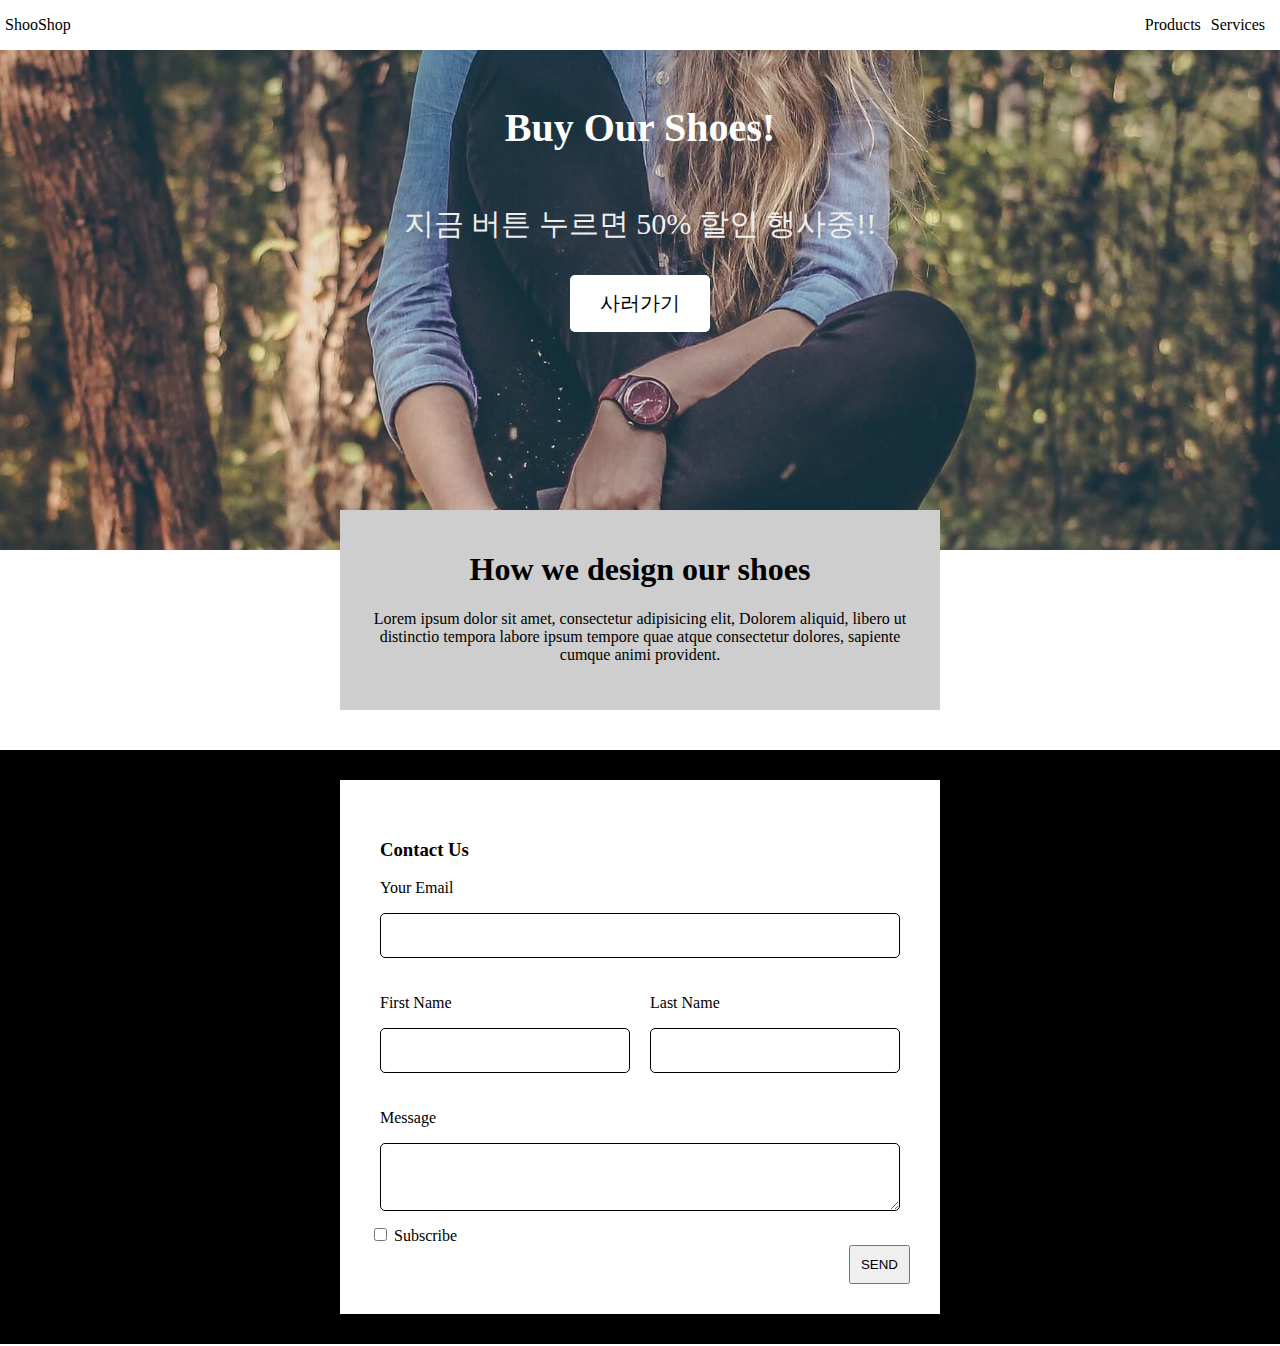
==== layout2.html @ 1c43d533 "중급모듈2" ====
<!DOCTYPE html>
<html>
<head>
    <meta charset="UTF-8">
    <title>Document</title>
    <link href="css/layout2.css" rel = "stylesheet">
</head>
<body>
    <nav class = "nav-container">
        <div class = "nav-item">ShooShop</div>
        <div style="flex-grow: 1;"></div>
        <div class = "nav-item">Products</div>
        <div class = "nav-item">Services</div>
    </nav>


    <div class = "main-background">
        <h4 class = "main-title">Buy Our Shoes!</h4>
        <p class = "main-content">지금 버튼 누르면 50% 할인 행사중!!</p>
        <button class = "main-button">사러가기</button>
    </div>
    <div class = "box-background">
        <h1>How we design our shoes</h1>
        <p>Lorem ipsum dolor sit amet, consectetur adipisicing elit, Dolorem aliquid, libero ut distinctio tempora labore ipsum tempore quae atque consectetur dolores, sapiente cumque animi provident.</p>
    </div>

    <div class = "form-background">
        <div class = "form-white">
            <form>
                <div class = "w-100">
                    <h3>Contact Us</h3>
                    <p>Your Email</p>
                    <input class = "form-input" type = "email">
                </div>
                <div class = "w-50">
                    <p>First Name</p>
                    <input class = "form-input" type = "text">
                </div>
                <div class = "w-50">
                    <p>Last Name</p>
                    <input class = "form-input" type = "text">
                </div>
                <div style = "clear: both"></div>
                <div class = "w-100">
                    <p>Message</p>
                    <textarea class = "form-input"></textarea>
                </div>
                <div>
                    <input id = "sub" type="checkbox">
                    <label for = "sub">Subscribe</label>
                    <button class = "yellow-button">SEND</button>
                </div>
            </form>
        </div>
    </div>
</body>
</html>
---- css/layout2.css ----
.main-background {
    width: 100%;
    height: 500px;
    background-image: url(../img/shoes.jpg);
    background-size: cover;
    background-repeat: no-repeat;
    background-position : center;
    background-attachment: fixed;
    padding: 1px;
    text-align: center;
    position: relative;
}

.main-title {
    color: white;
    font-size: 40px;
}

.main-content {
    color: #eee;
    font-size: 30px;
}

.main-button {
    font-size: 20px;
    padding: 15px;
    background-color: white;
    border: none;
    border-radius: 5px;
    position: absolute;
    left: 0;
    right: 0;
    margin: auto;
    width: 140px;
}

.box-background {
    background-color: rgb(206, 206, 206);
    width: 80%;
    max-width: 600px;
    height: 200px;
    margin : auto;
    position: relative;
    text-align: center;
    padding: 20px;
    top: -40px;
}

div,
input,
textarea {
    box-sizing: border-box;
}

@font-face {
    font-family: 'wow';
    src: url();
}

body {
    margin: 0px;
}

.nav-container {
    display: flex;
    height: 40px;
    align-items: center;
    padding: 5px;
}

.nav-item {
    margin-right: 10px;
}

.form-background {
    background-color: black;
    padding: 30px;
}

.form-white {
    background-color: white;
    padding: 30px;
    width: 80%;
    max-width: 600px;
    margin: auto;
}

.form-input {
    width: 100%;
    padding: 10px;
    font-size: 20px;
    border: 1px solid black;
    border-radius: 5px;
    box-sizing: border-box;
}

.w-50 {
    width: 50%;
    float: left;
    padding: 10px;
}

.w-100 {
    width: 100%;
    padding: 10px;
}

.yellow-button {
    padding: 10px;
    display: block;
    margin-left: auto;
}
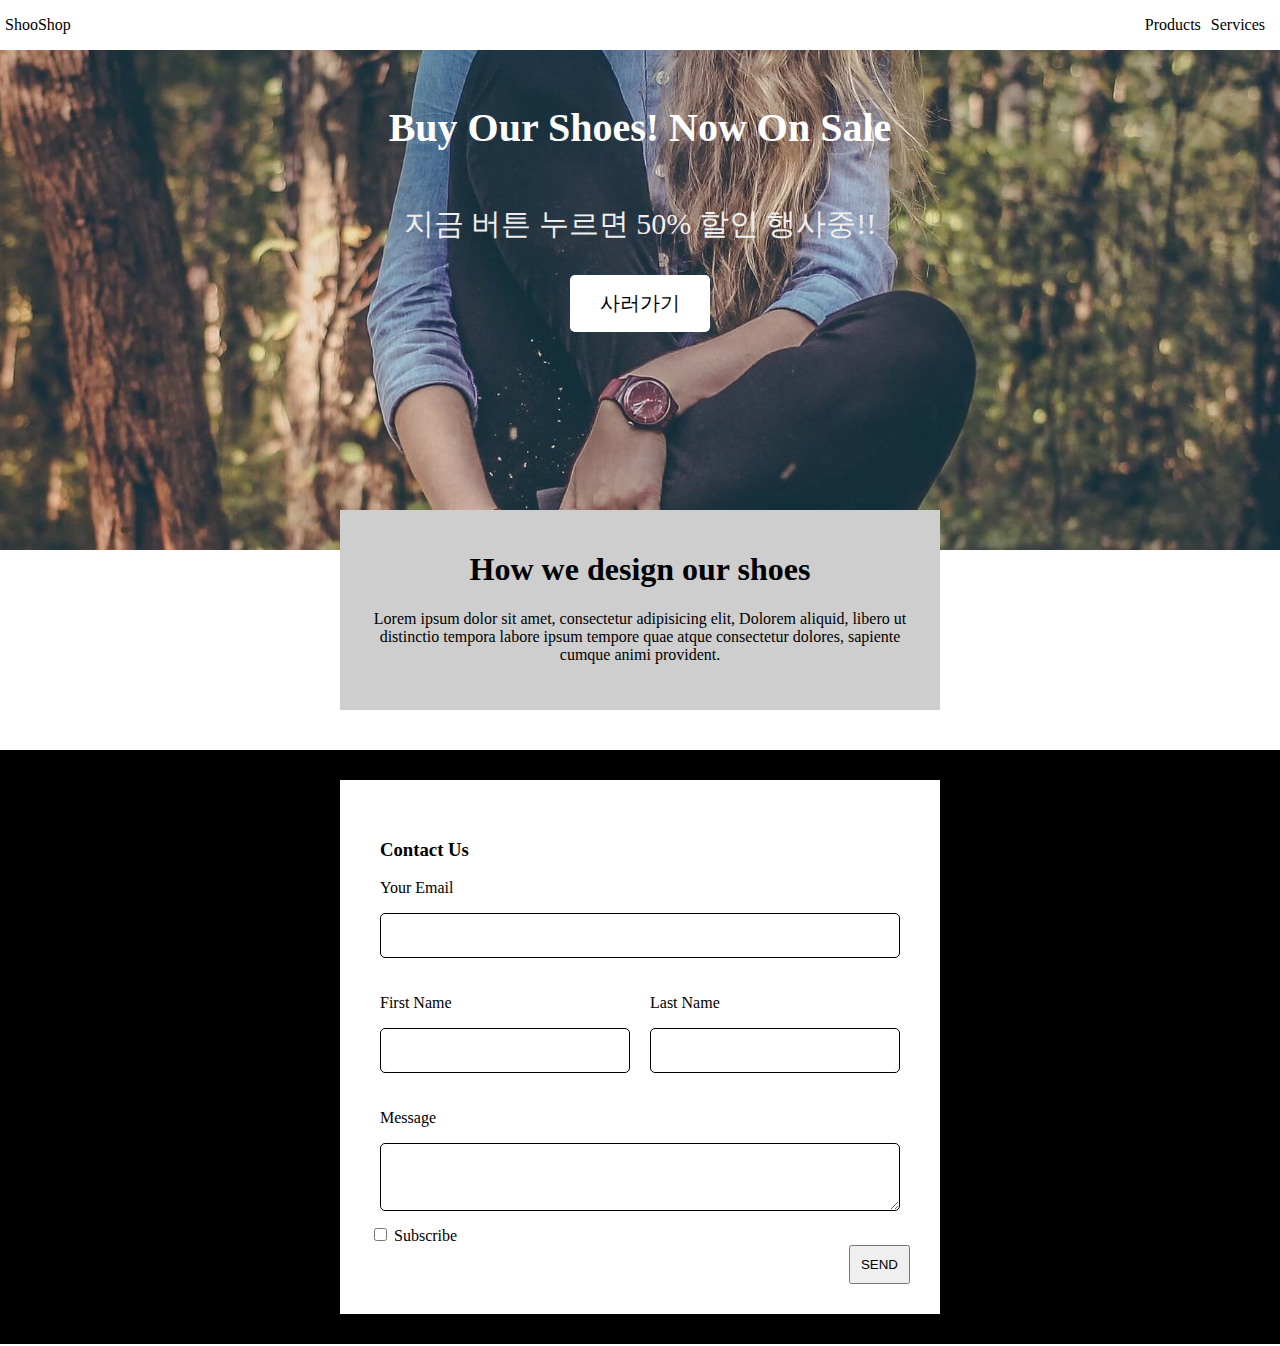
==== commit e7cae6bc: "반응형레이아웃" ====
--- a/layout2.html
+++ b/layout2.html
@@ -1,57 +1,63 @@
 <!DOCTYPE html>
 <html>
+
 <head>
     <meta charset="UTF-8">
     <title>Document</title>
-    <link href="css/layout2.css" rel = "stylesheet">
+    <link href="css/layout2.css" rel="stylesheet">
+    <meta name = "viewport" content = "width=device-width, initial-scale=1.0">
 </head>
+
 <body>
-    <nav class = "nav-container">
-        <div class = "nav-item">ShooShop</div>
+    <nav class="nav-container">
+        <div class="nav-item">ShooShop</div>
         <div style="flex-grow: 1;"></div>
-        <div class = "nav-item">Products</div>
-        <div class = "nav-item">Services</div>
+        <div class="nav-item">Products</div>
+        <div class="nav-item">Services</div>
     </nav>
 
-
-    <div class = "main-background">
-        <h4 class = "main-title">Buy Our Shoes!</h4>
-        <p class = "main-content">지금 버튼 누르면 50% 할인 행사중!!</p>
-        <button class = "main-button">사러가기</button>
+    <div class="main-background">
+        <h4 class="main-title">Buy Our Shoes! Now On Sale</h4>
+        <p class="main-content">지금 버튼 누르면 50% 할인 행사중!!</p>
+        <button class="main-button">사러가기</button>
     </div>
-    <div class = "box-background">
+    <div class="box-background">
         <h1>How we design our shoes</h1>
-        <p>Lorem ipsum dolor sit amet, consectetur adipisicing elit, Dolorem aliquid, libero ut distinctio tempora labore ipsum tempore quae atque consectetur dolores, sapiente cumque animi provident.</p>
+        <p>Lorem ipsum dolor sit amet, consectetur adipisicing elit, Dolorem aliquid, libero ut distinctio tempora
+            labore ipsum tempore quae atque consectetur dolores, sapiente cumque animi provident.</p>
     </div>
 
-    <div class = "form-background">
-        <div class = "form-white">
+    
+
+    <div class="form-background">
+        <div class="form-white">
             <form>
-                <div class = "w-100">
+                <div class="w-100">
                     <h3>Contact Us</h3>
                     <p>Your Email</p>
-                    <input class = "form-input" type = "email">
+                    <input class="form-input" type="email">
                 </div>
-                <div class = "w-50">
+                <div class="w-50">
                     <p>First Name</p>
-                    <input class = "form-input" type = "text">
+                    <input class="form-input" type="text">
                 </div>
-                <div class = "w-50">
+                <div class="w-50">
                     <p>Last Name</p>
-                    <input class = "form-input" type = "text">
+                    <input class="form-input" type="text">
                 </div>
-                <div style = "clear: both"></div>
-                <div class = "w-100">
+                <div style="clear: both"></div>
+                <div class="w-100">
                     <p>Message</p>
-                    <textarea class = "form-input"></textarea>
+                    <textarea class="form-input"></textarea>
                 </div>
                 <div>
-                    <input id = "sub" type="checkbox">
-                    <label for = "sub">Subscribe</label>
-                    <button class = "yellow-button">SEND</button>
+                    <input id="sub" type="checkbox">
+                    <label for="sub">Subscribe</label>
+                    <button class="yellow-button">SEND</button>
                 </div>
             </form>
         </div>
     </div>
 </body>
+
 </html>--- a/css/layout2.css
+++ b/css/layout2.css
@@ -4,7 +4,7 @@
     background-image: url(../img/shoes.jpg);
     background-size: cover;
     background-repeat: no-repeat;
-    background-position : center;
+    background-position: center;
     background-attachment: fixed;
     padding: 1px;
     text-align: center;
@@ -39,7 +39,7 @@
     width: 80%;
     max-width: 600px;
     height: 200px;
-    margin : auto;
+    margin: auto;
     position: relative;
     text-align: center;
     padding: 20px;
@@ -109,4 +109,13 @@
     padding: 10px;
     display: block;
     margin-left: auto;
+}
+
+@media screen and (max-width: 1200px) {
+    .main-title {
+        font-size : 30px
+    }
+    .nav-item {
+        font-size : 12px
+    }
 }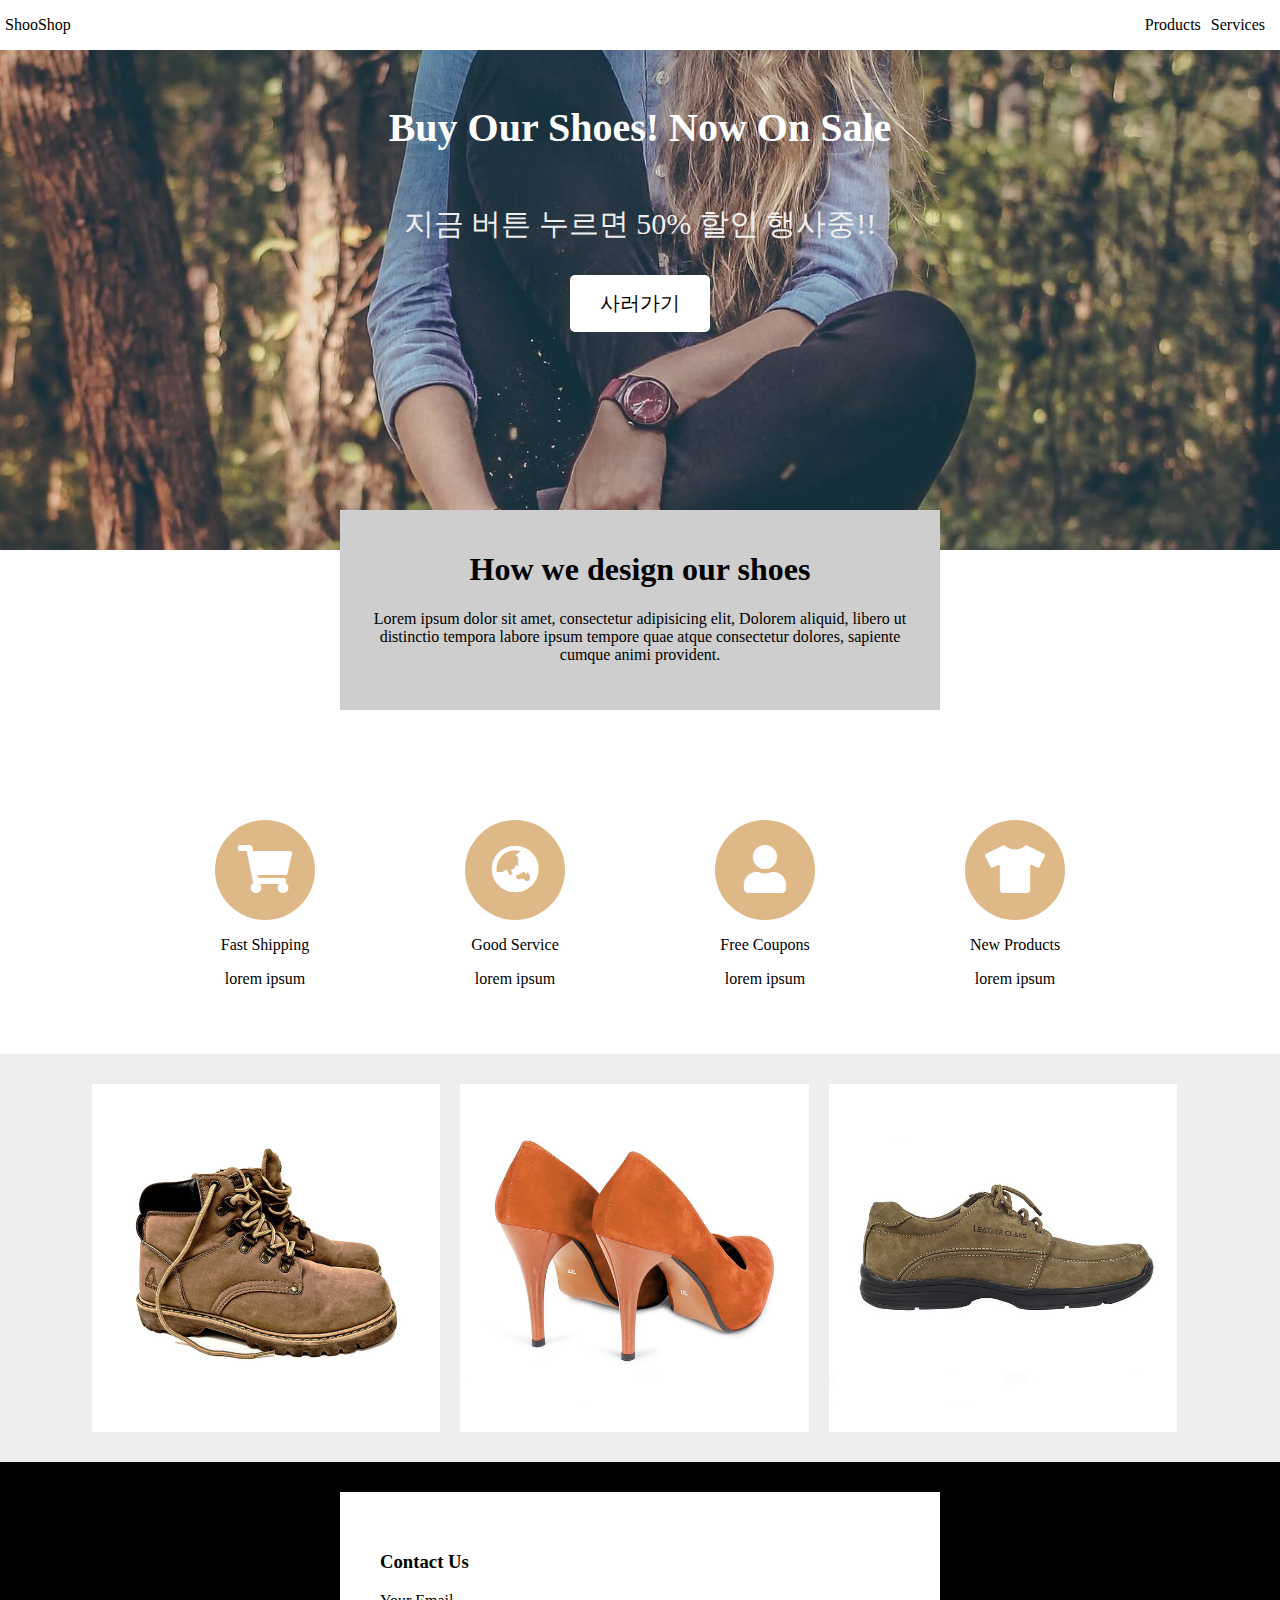
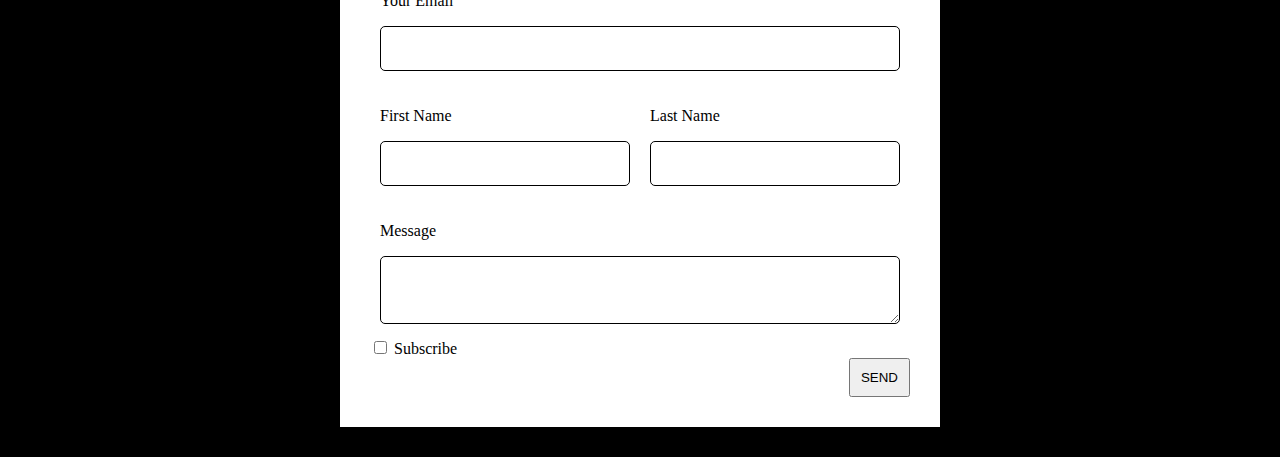
==== commit 6577fb1e: "애니메이션" ====
--- a/layout2.html
+++ b/layout2.html
@@ -5,7 +5,9 @@
     <meta charset="UTF-8">
     <title>Document</title>
     <link href="css/layout2.css" rel="stylesheet">
-    <meta name = "viewport" content = "width=device-width, initial-scale=1.0">
+    <link rel="stylesheet" href="fontawesome/css/all.min.css">
+    <meta name="viewport" content="width=device-width, initial-scale=1.0">
+
 </head>
 
 <body>
@@ -27,7 +29,49 @@
             labore ipsum tempore quae atque consectetur dolores, sapiente cumque animi provident.</p>
     </div>
 
-    
+    <div class="area">
+        <div class="div1">
+            <i class="fas fa-shopping-cart fa-3x"></i>
+            <p class="head">Fast Shipping</p>
+            <p class="content">lorem ipsum</p>
+        </div>
+        <div class="div2">
+            <i class="fas fa-globe-asia fa-3x"></i>
+            <p class="head">Good Service</p>
+            <p class="content">lorem ipsum</p>
+        </div>
+        <div class="div3">
+            <i class="fas fa-user fa-3x"></i>
+            <p class="head">Free Coupons</p>
+            <p class="content">lorem ipsum</p>
+        </div>
+        <div class="div4">
+            <i class="fas fa-tshirt fa-3x"></i>
+            <p class="head">New Products</p>
+            <p class="content">lorem ipsum</p>
+        </div>
+        <div style="clear: both;"></div>
+    </div>
+
+    <div class="shop-bg">
+        <div class="shop-container">
+            <div class="shop-item">
+                <div style="position: relative;">
+                    <div class = "overlay-wrap">
+                        <div class="overlay-black"><span style="color: white; margin : 20px;">$60</span></div>
+                    </div>
+                    <img src="img/product1-1.jpg">
+                </div>
+            </div>
+            <div class="shop-item">
+                <img src="img/product2.jpg">
+            </div>
+            <div class="shop-item">
+                <img src="img/product3.jpg">
+            </div>
+        </div>
+    </div>
+
 
     <div class="form-background">
         <div class="form-white">
@@ -58,6 +102,7 @@
             </form>
         </div>
     </div>
+
 </body>
 
 </html>--- a/css/layout2.css
+++ b/css/layout2.css
@@ -111,11 +111,89 @@
     margin-left: auto;
 }
 
+.area {
+    width: 80%;
+    max-width: 1000px;
+    margin: auto;
+    margin-top: 50px;
+    margin-bottom: 50px;
+}
+
+.div1,
+.div2,
+.div3,
+.div4 {
+    float: left;
+    width: 25%;
+    text-align: center;
+}
+
+.area i {
+    background-color: burlywood;
+    width: 100px;
+    height: 100px;
+    border-radius: 50px;
+    padding-top: 25px;
+    box-sizing: border-box;
+    color: white;
+    margin-top: 20px;
+}
+
+.shop-bg {
+    background-color: #eee;
+    padding: 20px;
+}
+
+.shop-container {
+    display: flex;
+    width: 90%;
+    margin: auto;
+}
+
+.shop-item {
+    width: 33%;
+    padding: 10px;
+}
+
+.shop-item img {
+    width: 100%;
+    display: block;
+}
+
+.overlay {
+    position: absolute;
+    width: 100%;
+    height: 100%;
+    background-color: rgba(0,0,0,0.5);
+    opacity: 1;
+    /* transition: all 1s; */
+}
+
+.overlay-wrap {
+    position: absolute;
+    width: 100%;
+    height: 100%;
+    overflow: hidden;
+}
+
+.overlay-black {
+    width: 100%;
+    height: 100%;
+    background-color: rgba(0,0,0,0.3);
+    margin-top: 100%;
+    transition: all 1s;
+}
+
+.overlay-wrap:hover .overlay-black{
+    margin-top: 50%;
+}
+
 @media screen and (max-width: 1200px) {
     .main-title {
-        font-size : 30px
+        font-size: 30px
     }
+
     .nav-item {
-        font-size : 12px
+        font-size: 12px
     }
 }--- a/fontawesome/css/all.min.css
+++ b/fontawesome/css/all.min.css
@@ -0,0 +1,5 @@
+/*!
+ * Font Awesome Free 5.15.4 by @fontawesome - https://fontawesome.com
+ * License - https://fontawesome.com/license/free (Icons: CC BY 4.0, Fonts: SIL OFL 1.1, Code: MIT License)
+ */
+.fa,.fab,.fad,.fal,.far,.fas{-moz-osx-font-smoothing:grayscale;-webkit-font-smoothing:antialiased;display:inline-block;font-style:normal;font-variant:normal;text-rendering:auto;line-height:1}.fa-lg{font-size:1.33333em;line-height:.75em;vertical-align:-.0667em}.fa-xs{font-size:.75em}.fa-sm{font-size:.875em}.fa-1x{font-size:1em}.fa-2x{font-size:2em}.fa-3x{font-size:3em}.fa-4x{font-size:4em}.fa-5x{font-size:5em}.fa-6x{font-size:6em}.fa-7x{font-size:7em}.fa-8x{font-size:8em}.fa-9x{font-size:9em}.fa-10x{font-size:10em}.fa-fw{text-align:center;width:1.25em}.fa-ul{list-style-type:none;margin-left:2.5em;padding-left:0}.fa-ul>li{position:relative}.fa-li{left:-2em;position:absolute;text-align:center;width:2em;line-height:inherit}.fa-border{border:.08em solid #eee;border-radius:.1em;padding:.2em .25em .15em}.fa-pull-left{float:left}.fa-pull-right{float:right}.fa.fa-pull-left,.fab.fa-pull-left,.fal.fa-pull-left,.far.fa-pull-left,.fas.fa-pull-left{margin-right:.3em}.fa.fa-pull-right,.fab.fa-pull-right,.fal.fa-pull-right,.far.fa-pull-right,.fas.fa-pull-right{margin-left:.3em}.fa-spin{-webkit-animation:fa-spin 2s linear infinite;animation:fa-spin 2s linear infinite}.fa-pulse{-webkit-animation:fa-spin 1s steps(8) infinite;animation:fa-spin 1s steps(8) infinite}@-webkit-keyframes fa-spin{0%{-webkit-transform:rotate(0deg);transform:rotate(0deg)}to{-webkit-transform:rotate(1turn);transform:rotate(1turn)}}@keyframes fa-spin{0%{-webkit-transform:rotate(0deg);transform:rotate(0deg)}to{-webkit-transform:rotate(1turn);transform:rotate(1turn)}}.fa-rotate-90{-ms-filter:"progid:DXImageTransform.Microsoft.BasicImage(rotation=1)";-webkit-transform:rotate(90deg);transform:rotate(90deg)}.fa-rotate-180{-ms-filter:"progid:DXImageTransform.Microsoft.BasicImage(rotation=2)";-webkit-transform:rotate(180deg);transform:rotate(180deg)}.fa-rotate-270{-ms-filter:"progid:DXImageTransform.Microsoft.BasicImage(rotation=3)";-webkit-transform:rotate(270deg);transform:rotate(270deg)}.fa-flip-horizontal{-ms-filter:"progid:DXImageTransform.Microsoft.BasicImage(rotation=0, mirror=1)";-webkit-transform:scaleX(-1);transform:scaleX(-1)}.fa-flip-vertical{-webkit-transform:scaleY(-1);transform:scaleY(-1)}.fa-flip-both,.fa-flip-horizontal.fa-flip-vertical,.fa-flip-vertical{-ms-filter:"progid:DXImageTransform.Microsoft.BasicImage(rotation=2, mirror=1)"}.fa-flip-both,.fa-flip-horizontal.fa-flip-vertical{-webkit-transform:scale(-1);transform:scale(-1)}:root .fa-flip-both,:root .fa-flip-horizontal,:root .fa-flip-vertical,:root .fa-rotate-90,:root .fa-rotate-180,:root .fa-rotate-270{-webkit-filter:none;filter:none}.fa-stack{display:inline-block;height:2em;line-height:2em;position:relative;vertical-align:middle;width:2.5em}.fa-stack-1x,.fa-stack-2x{left:0;position:absolute;text-align:center;width:100%}.fa-stack-1x{line-height:inherit}.fa-stack-2x{font-size:2em}.fa-inverse{color:#fff}.fa-500px:before{content:"\f26e"}.fa-accessible-icon:before{content:"\f368"}.fa-accusoft:before{content:"\f369"}.fa-acquisitions-incorporated:before{content:"\f6af"}.fa-ad:before{content:"\f641"}.fa-address-book:before{content:"\f2b9"}.fa-address-card:before{content:"\f2bb"}.fa-adjust:before{content:"\f042"}.fa-adn:before{content:"\f170"}.fa-adversal:before{content:"\f36a"}.fa-affiliatetheme:before{content:"\f36b"}.fa-air-freshener:before{content:"\f5d0"}.fa-airbnb:before{content:"\f834"}.fa-algolia:before{content:"\f36c"}.fa-align-center:before{content:"\f037"}.fa-align-justify:before{content:"\f039"}.fa-align-left:before{content:"\f036"}.fa-align-right:before{content:"\f038"}.fa-alipay:before{content:"\f642"}.fa-allergies:before{content:"\f461"}.fa-amazon:before{content:"\f270"}.fa-amazon-pay:before{content:"\f42c"}.fa-ambulance:before{content:"\f0f9"}.fa-american-sign-language-interpreting:before{content:"\f2a3"}.fa-amilia:before{content:"\f36d"}.fa-anchor:before{content:"\f13d"}.fa-android:before{content:"\f17b"}.fa-angellist:before{content:"\f209"}.fa-angle-double-down:before{content:"\f103"}.fa-angle-double-left:before{content:"\f100"}.fa-angle-double-right:before{content:"\f101"}.fa-angle-double-up:before{content:"\f102"}.fa-angle-down:before{content:"\f107"}.fa-angle-left:before{content:"\f104"}.fa-angle-right:before{content:"\f105"}.fa-angle-up:before{content:"\f106"}.fa-angry:before{content:"\f556"}.fa-angrycreative:before{content:"\f36e"}.fa-angular:before{content:"\f420"}.fa-ankh:before{content:"\f644"}.fa-app-store:before{content:"\f36f"}.fa-app-store-ios:before{content:"\f370"}.fa-apper:before{content:"\f371"}.fa-apple:before{content:"\f179"}.fa-apple-alt:before{content:"\f5d1"}.fa-apple-pay:before{content:"\f415"}.fa-archive:before{content:"\f187"}.fa-archway:before{content:"\f557"}.fa-arrow-alt-circle-down:before{content:"\f358"}.fa-arrow-alt-circle-left:before{content:"\f359"}.fa-arrow-alt-circle-right:before{content:"\f35a"}.fa-arrow-alt-circle-up:before{content:"\f35b"}.fa-arrow-circle-down:before{content:"\f0ab"}.fa-arrow-circle-left:before{content:"\f0a8"}.fa-arrow-circle-right:before{content:"\f0a9"}.fa-arrow-circle-up:before{content:"\f0aa"}.fa-arrow-down:before{content:"\f063"}.fa-arrow-left:before{content:"\f060"}.fa-arrow-right:before{content:"\f061"}.fa-arrow-up:before{content:"\f062"}.fa-arrows-alt:before{content:"\f0b2"}.fa-arrows-alt-h:before{content:"\f337"}.fa-arrows-alt-v:before{content:"\f338"}.fa-artstation:before{content:"\f77a"}.fa-assistive-listening-systems:before{content:"\f2a2"}.fa-asterisk:before{content:"\f069"}.fa-asymmetrik:before{content:"\f372"}.fa-at:before{content:"\f1fa"}.fa-atlas:before{content:"\f558"}.fa-atlassian:before{content:"\f77b"}.fa-atom:before{content:"\f5d2"}.fa-audible:before{content:"\f373"}.fa-audio-description:before{content:"\f29e"}.fa-autoprefixer:before{content:"\f41c"}.fa-avianex:before{content:"\f374"}.fa-aviato:before{content:"\f421"}.fa-award:before{content:"\f559"}.fa-aws:before{content:"\f375"}.fa-baby:before{content:"\f77c"}.fa-baby-carriage:before{content:"\f77d"}.fa-backspace:before{content:"\f55a"}.fa-backward:before{content:"\f04a"}.fa-bacon:before{content:"\f7e5"}.fa-bacteria:before{content:"\e059"}.fa-bacterium:before{content:"\e05a"}.fa-bahai:before{content:"\f666"}.fa-balance-scale:before{content:"\f24e"}.fa-balance-scale-left:before{content:"\f515"}.fa-balance-scale-right:before{content:"\f516"}.fa-ban:before{content:"\f05e"}.fa-band-aid:before{content:"\f462"}.fa-bandcamp:before{content:"\f2d5"}.fa-barcode:before{content:"\f02a"}.fa-bars:before{content:"\f0c9"}.fa-baseball-ball:before{content:"\f433"}.fa-basketball-ball:before{content:"\f434"}.fa-bath:before{content:"\f2cd"}.fa-battery-empty:before{content:"\f244"}.fa-battery-full:before{content:"\f240"}.fa-battery-half:before{content:"\f242"}.fa-battery-quarter:before{content:"\f243"}.fa-battery-three-quarters:before{content:"\f241"}.fa-battle-net:before{content:"\f835"}.fa-bed:before{content:"\f236"}.fa-beer:before{content:"\f0fc"}.fa-behance:before{content:"\f1b4"}.fa-behance-square:before{content:"\f1b5"}.fa-bell:before{content:"\f0f3"}.fa-bell-slash:before{content:"\f1f6"}.fa-bezier-curve:before{content:"\f55b"}.fa-bible:before{content:"\f647"}.fa-bicycle:before{content:"\f206"}.fa-biking:before{content:"\f84a"}.fa-bimobject:before{content:"\f378"}.fa-binoculars:before{content:"\f1e5"}.fa-biohazard:before{content:"\f780"}.fa-birthday-cake:before{content:"\f1fd"}.fa-bitbucket:before{content:"\f171"}.fa-bitcoin:before{content:"\f379"}.fa-bity:before{content:"\f37a"}.fa-black-tie:before{content:"\f27e"}.fa-blackberry:before{content:"\f37b"}.fa-blender:before{content:"\f517"}.fa-blender-phone:before{content:"\f6b6"}.fa-blind:before{content:"\f29d"}.fa-blog:before{content:"\f781"}.fa-blogger:before{content:"\f37c"}.fa-blogger-b:before{content:"\f37d"}.fa-bluetooth:before{content:"\f293"}.fa-bluetooth-b:before{content:"\f294"}.fa-bold:before{content:"\f032"}.fa-bolt:before{content:"\f0e7"}.fa-bomb:before{content:"\f1e2"}.fa-bone:before{content:"\f5d7"}.fa-bong:before{content:"\f55c"}.fa-book:before{content:"\f02d"}.fa-book-dead:before{content:"\f6b7"}.fa-book-medical:before{content:"\f7e6"}.fa-book-open:before{content:"\f518"}.fa-book-reader:before{content:"\f5da"}.fa-bookmark:before{content:"\f02e"}.fa-bootstrap:before{content:"\f836"}.fa-border-all:before{content:"\f84c"}.fa-border-none:before{content:"\f850"}.fa-border-style:before{content:"\f853"}.fa-bowling-ball:before{content:"\f436"}.fa-box:before{content:"\f466"}.fa-box-open:before{content:"\f49e"}.fa-box-tissue:before{content:"\e05b"}.fa-boxes:before{content:"\f468"}.fa-braille:before{content:"\f2a1"}.fa-brain:before{content:"\f5dc"}.fa-bread-slice:before{content:"\f7ec"}.fa-briefcase:before{content:"\f0b1"}.fa-briefcase-medical:before{content:"\f469"}.fa-broadcast-tower:before{content:"\f519"}.fa-broom:before{content:"\f51a"}.fa-brush:before{content:"\f55d"}.fa-btc:before{content:"\f15a"}.fa-buffer:before{content:"\f837"}.fa-bug:before{content:"\f188"}.fa-building:before{content:"\f1ad"}.fa-bullhorn:before{content:"\f0a1"}.fa-bullseye:before{content:"\f140"}.fa-burn:before{content:"\f46a"}.fa-buromobelexperte:before{content:"\f37f"}.fa-bus:before{content:"\f207"}.fa-bus-alt:before{content:"\f55e"}.fa-business-time:before{content:"\f64a"}.fa-buy-n-large:before{content:"\f8a6"}.fa-buysellads:before{content:"\f20d"}.fa-calculator:before{content:"\f1ec"}.fa-calendar:before{content:"\f133"}.fa-calendar-alt:before{content:"\f073"}.fa-calendar-check:before{content:"\f274"}.fa-calendar-day:before{content:"\f783"}.fa-calendar-minus:before{content:"\f272"}.fa-calendar-plus:before{content:"\f271"}.fa-calendar-times:before{content:"\f273"}.fa-calendar-week:before{content:"\f784"}.fa-camera:before{content:"\f030"}.fa-camera-retro:before{content:"\f083"}.fa-campground:before{content:"\f6bb"}.fa-canadian-maple-leaf:before{content:"\f785"}.fa-candy-cane:before{content:"\f786"}.fa-cannabis:before{content:"\f55f"}.fa-capsules:before{content:"\f46b"}.fa-car:before{content:"\f1b9"}.fa-car-alt:before{content:"\f5de"}.fa-car-battery:before{content:"\f5df"}.fa-car-crash:before{content:"\f5e1"}.fa-car-side:before{content:"\f5e4"}.fa-caravan:before{content:"\f8ff"}.fa-caret-down:before{content:"\f0d7"}.fa-caret-left:before{content:"\f0d9"}.fa-caret-right:before{content:"\f0da"}.fa-caret-square-down:before{content:"\f150"}.fa-caret-square-left:before{content:"\f191"}.fa-caret-square-right:before{content:"\f152"}.fa-caret-square-up:before{content:"\f151"}.fa-caret-up:before{content:"\f0d8"}.fa-carrot:before{content:"\f787"}.fa-cart-arrow-down:before{content:"\f218"}.fa-cart-plus:before{content:"\f217"}.fa-cash-register:before{content:"\f788"}.fa-cat:before{content:"\f6be"}.fa-cc-amazon-pay:before{content:"\f42d"}.fa-cc-amex:before{content:"\f1f3"}.fa-cc-apple-pay:before{content:"\f416"}.fa-cc-diners-club:before{content:"\f24c"}.fa-cc-discover:before{content:"\f1f2"}.fa-cc-jcb:before{content:"\f24b"}.fa-cc-mastercard:before{content:"\f1f1"}.fa-cc-paypal:before{content:"\f1f4"}.fa-cc-stripe:before{content:"\f1f5"}.fa-cc-visa:before{content:"\f1f0"}.fa-centercode:before{content:"\f380"}.fa-centos:before{content:"\f789"}.fa-certificate:before{content:"\f0a3"}.fa-chair:before{content:"\f6c0"}.fa-chalkboard:before{content:"\f51b"}.fa-chalkboard-teacher:before{content:"\f51c"}.fa-charging-station:before{content:"\f5e7"}.fa-chart-area:before{content:"\f1fe"}.fa-chart-bar:before{content:"\f080"}.fa-chart-line:before{content:"\f201"}.fa-chart-pie:before{content:"\f200"}.fa-check:before{content:"\f00c"}.fa-check-circle:before{content:"\f058"}.fa-check-double:before{content:"\f560"}.fa-check-square:before{content:"\f14a"}.fa-cheese:before{content:"\f7ef"}.fa-chess:before{content:"\f439"}.fa-chess-bishop:before{content:"\f43a"}.fa-chess-board:before{content:"\f43c"}.fa-chess-king:before{content:"\f43f"}.fa-chess-knight:before{content:"\f441"}.fa-chess-pawn:before{content:"\f443"}.fa-chess-queen:before{content:"\f445"}.fa-chess-rook:before{content:"\f447"}.fa-chevron-circle-down:before{content:"\f13a"}.fa-chevron-circle-left:before{content:"\f137"}.fa-chevron-circle-right:before{content:"\f138"}.fa-chevron-circle-up:before{content:"\f139"}.fa-chevron-down:before{content:"\f078"}.fa-chevron-left:before{content:"\f053"}.fa-chevron-right:before{content:"\f054"}.fa-chevron-up:before{content:"\f077"}.fa-child:before{content:"\f1ae"}.fa-chrome:before{content:"\f268"}.fa-chromecast:before{content:"\f838"}.fa-church:before{content:"\f51d"}.fa-circle:before{content:"\f111"}.fa-circle-notch:before{content:"\f1ce"}.fa-city:before{content:"\f64f"}.fa-clinic-medical:before{content:"\f7f2"}.fa-clipboard:before{content:"\f328"}.fa-clipboard-check:before{content:"\f46c"}.fa-clipboard-list:before{content:"\f46d"}.fa-clock:before{content:"\f017"}.fa-clone:before{content:"\f24d"}.fa-closed-captioning:before{content:"\f20a"}.fa-cloud:before{content:"\f0c2"}.fa-cloud-download-alt:before{content:"\f381"}.fa-cloud-meatball:before{content:"\f73b"}.fa-cloud-moon:before{content:"\f6c3"}.fa-cloud-moon-rain:before{content:"\f73c"}.fa-cloud-rain:before{content:"\f73d"}.fa-cloud-showers-heavy:before{content:"\f740"}.fa-cloud-sun:before{content:"\f6c4"}.fa-cloud-sun-rain:before{content:"\f743"}.fa-cloud-upload-alt:before{content:"\f382"}.fa-cloudflare:before{content:"\e07d"}.fa-cloudscale:before{content:"\f383"}.fa-cloudsmith:before{content:"\f384"}.fa-cloudversify:before{content:"\f385"}.fa-cocktail:before{content:"\f561"}.fa-code:before{content:"\f121"}.fa-code-branch:before{content:"\f126"}.fa-codepen:before{content:"\f1cb"}.fa-codiepie:before{content:"\f284"}.fa-coffee:before{content:"\f0f4"}.fa-cog:before{content:"\f013"}.fa-cogs:before{content:"\f085"}.fa-coins:before{content:"\f51e"}.fa-columns:before{content:"\f0db"}.fa-comment:before{content:"\f075"}.fa-comment-alt:before{content:"\f27a"}.fa-comment-dollar:before{content:"\f651"}.fa-comment-dots:before{content:"\f4ad"}.fa-comment-medical:before{content:"\f7f5"}.fa-comment-slash:before{content:"\f4b3"}.fa-comments:before{content:"\f086"}.fa-comments-dollar:before{content:"\f653"}.fa-compact-disc:before{content:"\f51f"}.fa-compass:before{content:"\f14e"}.fa-compress:before{content:"\f066"}.fa-compress-alt:before{content:"\f422"}.fa-compress-arrows-alt:before{content:"\f78c"}.fa-concierge-bell:before{content:"\f562"}.fa-confluence:before{content:"\f78d"}.fa-connectdevelop:before{content:"\f20e"}.fa-contao:before{content:"\f26d"}.fa-cookie:before{content:"\f563"}.fa-cookie-bite:before{content:"\f564"}.fa-copy:before{content:"\f0c5"}.fa-copyright:before{content:"\f1f9"}.fa-cotton-bureau:before{content:"\f89e"}.fa-couch:before{content:"\f4b8"}.fa-cpanel:before{content:"\f388"}.fa-creative-commons:before{content:"\f25e"}.fa-creative-commons-by:before{content:"\f4e7"}.fa-creative-commons-nc:before{content:"\f4e8"}.fa-creative-commons-nc-eu:before{content:"\f4e9"}.fa-creative-commons-nc-jp:before{content:"\f4ea"}.fa-creative-commons-nd:before{content:"\f4eb"}.fa-creative-commons-pd:before{content:"\f4ec"}.fa-creative-commons-pd-alt:before{content:"\f4ed"}.fa-creative-commons-remix:before{content:"\f4ee"}.fa-creative-commons-sa:before{content:"\f4ef"}.fa-creative-commons-sampling:before{content:"\f4f0"}.fa-creative-commons-sampling-plus:before{content:"\f4f1"}.fa-creative-commons-share:before{content:"\f4f2"}.fa-creative-commons-zero:before{content:"\f4f3"}.fa-credit-card:before{content:"\f09d"}.fa-critical-role:before{content:"\f6c9"}.fa-crop:before{content:"\f125"}.fa-crop-alt:before{content:"\f565"}.fa-cross:before{content:"\f654"}.fa-crosshairs:before{content:"\f05b"}.fa-crow:before{content:"\f520"}.fa-crown:before{content:"\f521"}.fa-crutch:before{content:"\f7f7"}.fa-css3:before{content:"\f13c"}.fa-css3-alt:before{content:"\f38b"}.fa-cube:before{content:"\f1b2"}.fa-cubes:before{content:"\f1b3"}.fa-cut:before{content:"\f0c4"}.fa-cuttlefish:before{content:"\f38c"}.fa-d-and-d:before{content:"\f38d"}.fa-d-and-d-beyond:before{content:"\f6ca"}.fa-dailymotion:before{content:"\e052"}.fa-dashcube:before{content:"\f210"}.fa-database:before{content:"\f1c0"}.fa-deaf:before{content:"\f2a4"}.fa-deezer:before{content:"\e077"}.fa-delicious:before{content:"\f1a5"}.fa-democrat:before{content:"\f747"}.fa-deploydog:before{content:"\f38e"}.fa-deskpro:before{content:"\f38f"}.fa-desktop:before{content:"\f108"}.fa-dev:before{content:"\f6cc"}.fa-deviantart:before{content:"\f1bd"}.fa-dharmachakra:before{content:"\f655"}.fa-dhl:before{content:"\f790"}.fa-diagnoses:before{content:"\f470"}.fa-diaspora:before{content:"\f791"}.fa-dice:before{content:"\f522"}.fa-dice-d20:before{content:"\f6cf"}.fa-dice-d6:before{content:"\f6d1"}.fa-dice-five:before{content:"\f523"}.fa-dice-four:before{content:"\f524"}.fa-dice-one:before{content:"\f525"}.fa-dice-six:before{content:"\f526"}.fa-dice-three:before{content:"\f527"}.fa-dice-two:before{content:"\f528"}.fa-digg:before{content:"\f1a6"}.fa-digital-ocean:before{content:"\f391"}.fa-digital-tachograph:before{content:"\f566"}.fa-directions:before{content:"\f5eb"}.fa-discord:before{content:"\f392"}.fa-discourse:before{content:"\f393"}.fa-disease:before{content:"\f7fa"}.fa-divide:before{content:"\f529"}.fa-dizzy:before{content:"\f567"}.fa-dna:before{content:"\f471"}.fa-dochub:before{content:"\f394"}.fa-docker:before{content:"\f395"}.fa-dog:before{content:"\f6d3"}.fa-dollar-sign:before{content:"\f155"}.fa-dolly:before{content:"\f472"}.fa-dolly-flatbed:before{content:"\f474"}.fa-donate:before{content:"\f4b9"}.fa-door-closed:before{content:"\f52a"}.fa-door-open:before{content:"\f52b"}.fa-dot-circle:before{content:"\f192"}.fa-dove:before{content:"\f4ba"}.fa-download:before{content:"\f019"}.fa-draft2digital:before{content:"\f396"}.fa-drafting-compass:before{content:"\f568"}.fa-dragon:before{content:"\f6d5"}.fa-draw-polygon:before{content:"\f5ee"}.fa-dribbble:before{content:"\f17d"}.fa-dribbble-square:before{content:"\f397"}.fa-dropbox:before{content:"\f16b"}.fa-drum:before{content:"\f569"}.fa-drum-steelpan:before{content:"\f56a"}.fa-drumstick-bite:before{content:"\f6d7"}.fa-drupal:before{content:"\f1a9"}.fa-dumbbell:before{content:"\f44b"}.fa-dumpster:before{content:"\f793"}.fa-dumpster-fire:before{content:"\f794"}.fa-dungeon:before{content:"\f6d9"}.fa-dyalog:before{content:"\f399"}.fa-earlybirds:before{content:"\f39a"}.fa-ebay:before{content:"\f4f4"}.fa-edge:before{content:"\f282"}.fa-edge-legacy:before{content:"\e078"}.fa-edit:before{content:"\f044"}.fa-egg:before{content:"\f7fb"}.fa-eject:before{content:"\f052"}.fa-elementor:before{content:"\f430"}.fa-ellipsis-h:before{content:"\f141"}.fa-ellipsis-v:before{content:"\f142"}.fa-ello:before{content:"\f5f1"}.fa-ember:before{content:"\f423"}.fa-empire:before{content:"\f1d1"}.fa-envelope:before{content:"\f0e0"}.fa-envelope-open:before{content:"\f2b6"}.fa-envelope-open-text:before{content:"\f658"}.fa-envelope-square:before{content:"\f199"}.fa-envira:before{content:"\f299"}.fa-equals:before{content:"\f52c"}.fa-eraser:before{content:"\f12d"}.fa-erlang:before{content:"\f39d"}.fa-ethereum:before{content:"\f42e"}.fa-ethernet:before{content:"\f796"}.fa-etsy:before{content:"\f2d7"}.fa-euro-sign:before{content:"\f153"}.fa-evernote:before{content:"\f839"}.fa-exchange-alt:before{content:"\f362"}.fa-exclamation:before{content:"\f12a"}.fa-exclamation-circle:before{content:"\f06a"}.fa-exclamation-triangle:before{content:"\f071"}.fa-expand:before{content:"\f065"}.fa-expand-alt:before{content:"\f424"}.fa-expand-arrows-alt:before{content:"\f31e"}.fa-expeditedssl:before{content:"\f23e"}.fa-external-link-alt:before{content:"\f35d"}.fa-external-link-square-alt:before{content:"\f360"}.fa-eye:before{content:"\f06e"}.fa-eye-dropper:before{content:"\f1fb"}.fa-eye-slash:before{content:"\f070"}.fa-facebook:before{content:"\f09a"}.fa-facebook-f:before{content:"\f39e"}.fa-facebook-messenger:before{content:"\f39f"}.fa-facebook-square:before{content:"\f082"}.fa-fan:before{content:"\f863"}.fa-fantasy-flight-games:before{content:"\f6dc"}.fa-fast-backward:before{content:"\f049"}.fa-fast-forward:before{content:"\f050"}.fa-faucet:before{content:"\e005"}.fa-fax:before{content:"\f1ac"}.fa-feather:before{content:"\f52d"}.fa-feather-alt:before{content:"\f56b"}.fa-fedex:before{content:"\f797"}.fa-fedora:before{content:"\f798"}.fa-female:before{content:"\f182"}.fa-fighter-jet:before{content:"\f0fb"}.fa-figma:before{content:"\f799"}.fa-file:before{content:"\f15b"}.fa-file-alt:before{content:"\f15c"}.fa-file-archive:before{content:"\f1c6"}.fa-file-audio:before{content:"\f1c7"}.fa-file-code:before{content:"\f1c9"}.fa-file-contract:before{content:"\f56c"}.fa-file-csv:before{content:"\f6dd"}.fa-file-download:before{content:"\f56d"}.fa-file-excel:before{content:"\f1c3"}.fa-file-export:before{content:"\f56e"}.fa-file-image:before{content:"\f1c5"}.fa-file-import:before{content:"\f56f"}.fa-file-invoice:before{content:"\f570"}.fa-file-invoice-dollar:before{content:"\f571"}.fa-file-medical:before{content:"\f477"}.fa-file-medical-alt:before{content:"\f478"}.fa-file-pdf:before{content:"\f1c1"}.fa-file-powerpoint:before{content:"\f1c4"}.fa-file-prescription:before{content:"\f572"}.fa-file-signature:before{content:"\f573"}.fa-file-upload:before{content:"\f574"}.fa-file-video:before{content:"\f1c8"}.fa-file-word:before{content:"\f1c2"}.fa-fill:before{content:"\f575"}.fa-fill-drip:before{content:"\f576"}.fa-film:before{content:"\f008"}.fa-filter:before{content:"\f0b0"}.fa-fingerprint:before{content:"\f577"}.fa-fire:before{content:"\f06d"}.fa-fire-alt:before{content:"\f7e4"}.fa-fire-extinguisher:before{content:"\f134"}.fa-firefox:before{content:"\f269"}.fa-firefox-browser:before{content:"\e007"}.fa-first-aid:before{content:"\f479"}.fa-first-order:before{content:"\f2b0"}.fa-first-order-alt:before{content:"\f50a"}.fa-firstdraft:before{content:"\f3a1"}.fa-fish:before{content:"\f578"}.fa-fist-raised:before{content:"\f6de"}.fa-flag:before{content:"\f024"}.fa-flag-checkered:before{content:"\f11e"}.fa-flag-usa:before{content:"\f74d"}.fa-flask:before{content:"\f0c3"}.fa-flickr:before{content:"\f16e"}.fa-flipboard:before{content:"\f44d"}.fa-flushed:before{content:"\f579"}.fa-fly:before{content:"\f417"}.fa-folder:before{content:"\f07b"}.fa-folder-minus:before{content:"\f65d"}.fa-folder-open:before{content:"\f07c"}.fa-folder-plus:before{content:"\f65e"}.fa-font:before{content:"\f031"}.fa-font-awesome:before{content:"\f2b4"}.fa-font-awesome-alt:before{content:"\f35c"}.fa-font-awesome-flag:before{content:"\f425"}.fa-font-awesome-logo-full:before{content:"\f4e6"}.fa-fonticons:before{content:"\f280"}.fa-fonticons-fi:before{content:"\f3a2"}.fa-football-ball:before{content:"\f44e"}.fa-fort-awesome:before{content:"\f286"}.fa-fort-awesome-alt:before{content:"\f3a3"}.fa-forumbee:before{content:"\f211"}.fa-forward:before{content:"\f04e"}.fa-foursquare:before{content:"\f180"}.fa-free-code-camp:before{content:"\f2c5"}.fa-freebsd:before{content:"\f3a4"}.fa-frog:before{content:"\f52e"}.fa-frown:before{content:"\f119"}.fa-frown-open:before{content:"\f57a"}.fa-fulcrum:before{content:"\f50b"}.fa-funnel-dollar:before{content:"\f662"}.fa-futbol:before{content:"\f1e3"}.fa-galactic-republic:before{content:"\f50c"}.fa-galactic-senate:before{content:"\f50d"}.fa-gamepad:before{content:"\f11b"}.fa-gas-pump:before{content:"\f52f"}.fa-gavel:before{content:"\f0e3"}.fa-gem:before{content:"\f3a5"}.fa-genderless:before{content:"\f22d"}.fa-get-pocket:before{content:"\f265"}.fa-gg:before{content:"\f260"}.fa-gg-circle:before{content:"\f261"}.fa-ghost:before{content:"\f6e2"}.fa-gift:before{content:"\f06b"}.fa-gifts:before{content:"\f79c"}.fa-git:before{content:"\f1d3"}.fa-git-alt:before{content:"\f841"}.fa-git-square:before{content:"\f1d2"}.fa-github:before{content:"\f09b"}.fa-github-alt:before{content:"\f113"}.fa-github-square:before{content:"\f092"}.fa-gitkraken:before{content:"\f3a6"}.fa-gitlab:before{content:"\f296"}.fa-gitter:before{content:"\f426"}.fa-glass-cheers:before{content:"\f79f"}.fa-glass-martini:before{content:"\f000"}.fa-glass-martini-alt:before{content:"\f57b"}.fa-glass-whiskey:before{content:"\f7a0"}.fa-glasses:before{content:"\f530"}.fa-glide:before{content:"\f2a5"}.fa-glide-g:before{content:"\f2a6"}.fa-globe:before{content:"\f0ac"}.fa-globe-africa:before{content:"\f57c"}.fa-globe-americas:before{content:"\f57d"}.fa-globe-asia:before{content:"\f57e"}.fa-globe-europe:before{content:"\f7a2"}.fa-gofore:before{content:"\f3a7"}.fa-golf-ball:before{content:"\f450"}.fa-goodreads:before{content:"\f3a8"}.fa-goodreads-g:before{content:"\f3a9"}.fa-google:before{content:"\f1a0"}.fa-google-drive:before{content:"\f3aa"}.fa-google-pay:before{content:"\e079"}.fa-google-play:before{content:"\f3ab"}.fa-google-plus:before{content:"\f2b3"}.fa-google-plus-g:before{content:"\f0d5"}.fa-google-plus-square:before{content:"\f0d4"}.fa-google-wallet:before{content:"\f1ee"}.fa-gopuram:before{content:"\f664"}.fa-graduation-cap:before{content:"\f19d"}.fa-gratipay:before{content:"\f184"}.fa-grav:before{content:"\f2d6"}.fa-greater-than:before{content:"\f531"}.fa-greater-than-equal:before{content:"\f532"}.fa-grimace:before{content:"\f57f"}.fa-grin:before{content:"\f580"}.fa-grin-alt:before{content:"\f581"}.fa-grin-beam:before{content:"\f582"}.fa-grin-beam-sweat:before{content:"\f583"}.fa-grin-hearts:before{content:"\f584"}.fa-grin-squint:before{content:"\f585"}.fa-grin-squint-tears:before{content:"\f586"}.fa-grin-stars:before{content:"\f587"}.fa-grin-tears:before{content:"\f588"}.fa-grin-tongue:before{content:"\f589"}.fa-grin-tongue-squint:before{content:"\f58a"}.fa-grin-tongue-wink:before{content:"\f58b"}.fa-grin-wink:before{content:"\f58c"}.fa-grip-horizontal:before{content:"\f58d"}.fa-grip-lines:before{content:"\f7a4"}.fa-grip-lines-vertical:before{content:"\f7a5"}.fa-grip-vertical:before{content:"\f58e"}.fa-gripfire:before{content:"\f3ac"}.fa-grunt:before{content:"\f3ad"}.fa-guilded:before{content:"\e07e"}.fa-guitar:before{content:"\f7a6"}.fa-gulp:before{content:"\f3ae"}.fa-h-square:before{content:"\f0fd"}.fa-hacker-news:before{content:"\f1d4"}.fa-hacker-news-square:before{content:"\f3af"}.fa-hackerrank:before{content:"\f5f7"}.fa-hamburger:before{content:"\f805"}.fa-hammer:before{content:"\f6e3"}.fa-hamsa:before{content:"\f665"}.fa-hand-holding:before{content:"\f4bd"}.fa-hand-holding-heart:before{content:"\f4be"}.fa-hand-holding-medical:before{content:"\e05c"}.fa-hand-holding-usd:before{content:"\f4c0"}.fa-hand-holding-water:before{content:"\f4c1"}.fa-hand-lizard:before{content:"\f258"}.fa-hand-middle-finger:before{content:"\f806"}.fa-hand-paper:before{content:"\f256"}.fa-hand-peace:before{content:"\f25b"}.fa-hand-point-down:before{content:"\f0a7"}.fa-hand-point-left:before{content:"\f0a5"}.fa-hand-point-right:before{content:"\f0a4"}.fa-hand-point-up:before{content:"\f0a6"}.fa-hand-pointer:before{content:"\f25a"}.fa-hand-rock:before{content:"\f255"}.fa-hand-scissors:before{content:"\f257"}.fa-hand-sparkles:before{content:"\e05d"}.fa-hand-spock:before{content:"\f259"}.fa-hands:before{content:"\f4c2"}.fa-hands-helping:before{content:"\f4c4"}.fa-hands-wash:before{content:"\e05e"}.fa-handshake:before{content:"\f2b5"}.fa-handshake-alt-slash:before{content:"\e05f"}.fa-handshake-slash:before{content:"\e060"}.fa-hanukiah:before{content:"\f6e6"}.fa-hard-hat:before{content:"\f807"}.fa-hashtag:before{content:"\f292"}.fa-hat-cowboy:before{content:"\f8c0"}.fa-hat-cowboy-side:before{content:"\f8c1"}.fa-hat-wizard:before{content:"\f6e8"}.fa-hdd:before{content:"\f0a0"}.fa-head-side-cough:before{content:"\e061"}.fa-head-side-cough-slash:before{content:"\e062"}.fa-head-side-mask:before{content:"\e063"}.fa-head-side-virus:before{content:"\e064"}.fa-heading:before{content:"\f1dc"}.fa-headphones:before{content:"\f025"}.fa-headphones-alt:before{content:"\f58f"}.fa-headset:before{content:"\f590"}.fa-heart:before{content:"\f004"}.fa-heart-broken:before{content:"\f7a9"}.fa-heartbeat:before{content:"\f21e"}.fa-helicopter:before{content:"\f533"}.fa-highlighter:before{content:"\f591"}.fa-hiking:before{content:"\f6ec"}.fa-hippo:before{content:"\f6ed"}.fa-hips:before{content:"\f452"}.fa-hire-a-helper:before{content:"\f3b0"}.fa-history:before{content:"\f1da"}.fa-hive:before{content:"\e07f"}.fa-hockey-puck:before{content:"\f453"}.fa-holly-berry:before{content:"\f7aa"}.fa-home:before{content:"\f015"}.fa-hooli:before{content:"\f427"}.fa-hornbill:before{content:"\f592"}.fa-horse:before{content:"\f6f0"}.fa-horse-head:before{content:"\f7ab"}.fa-hospital:before{content:"\f0f8"}.fa-hospital-alt:before{content:"\f47d"}.fa-hospital-symbol:before{content:"\f47e"}.fa-hospital-user:before{content:"\f80d"}.fa-hot-tub:before{content:"\f593"}.fa-hotdog:before{content:"\f80f"}.fa-hotel:before{content:"\f594"}.fa-hotjar:before{content:"\f3b1"}.fa-hourglass:before{content:"\f254"}.fa-hourglass-end:before{content:"\f253"}.fa-hourglass-half:before{content:"\f252"}.fa-hourglass-start:before{content:"\f251"}.fa-house-damage:before{content:"\f6f1"}.fa-house-user:before{content:"\e065"}.fa-houzz:before{content:"\f27c"}.fa-hryvnia:before{content:"\f6f2"}.fa-html5:before{content:"\f13b"}.fa-hubspot:before{content:"\f3b2"}.fa-i-cursor:before{content:"\f246"}.fa-ice-cream:before{content:"\f810"}.fa-icicles:before{content:"\f7ad"}.fa-icons:before{content:"\f86d"}.fa-id-badge:before{content:"\f2c1"}.fa-id-card:before{content:"\f2c2"}.fa-id-card-alt:before{content:"\f47f"}.fa-ideal:before{content:"\e013"}.fa-igloo:before{content:"\f7ae"}.fa-image:before{content:"\f03e"}.fa-images:before{content:"\f302"}.fa-imdb:before{content:"\f2d8"}.fa-inbox:before{content:"\f01c"}.fa-indent:before{content:"\f03c"}.fa-industry:before{content:"\f275"}.fa-infinity:before{content:"\f534"}.fa-info:before{content:"\f129"}.fa-info-circle:before{content:"\f05a"}.fa-innosoft:before{content:"\e080"}.fa-instagram:before{content:"\f16d"}.fa-instagram-square:before{content:"\e055"}.fa-instalod:before{content:"\e081"}.fa-intercom:before{content:"\f7af"}.fa-internet-explorer:before{content:"\f26b"}.fa-invision:before{content:"\f7b0"}.fa-ioxhost:before{content:"\f208"}.fa-italic:before{content:"\f033"}.fa-itch-io:before{content:"\f83a"}.fa-itunes:before{content:"\f3b4"}.fa-itunes-note:before{content:"\f3b5"}.fa-java:before{content:"\f4e4"}.fa-jedi:before{content:"\f669"}.fa-jedi-order:before{content:"\f50e"}.fa-jenkins:before{content:"\f3b6"}.fa-jira:before{content:"\f7b1"}.fa-joget:before{content:"\f3b7"}.fa-joint:before{content:"\f595"}.fa-joomla:before{content:"\f1aa"}.fa-journal-whills:before{content:"\f66a"}.fa-js:before{content:"\f3b8"}.fa-js-square:before{content:"\f3b9"}.fa-jsfiddle:before{content:"\f1cc"}.fa-kaaba:before{content:"\f66b"}.fa-kaggle:before{content:"\f5fa"}.fa-key:before{content:"\f084"}.fa-keybase:before{content:"\f4f5"}.fa-keyboard:before{content:"\f11c"}.fa-keycdn:before{content:"\f3ba"}.fa-khanda:before{content:"\f66d"}.fa-kickstarter:before{content:"\f3bb"}.fa-kickstarter-k:before{content:"\f3bc"}.fa-kiss:before{content:"\f596"}.fa-kiss-beam:before{content:"\f597"}.fa-kiss-wink-heart:before{content:"\f598"}.fa-kiwi-bird:before{content:"\f535"}.fa-korvue:before{content:"\f42f"}.fa-landmark:before{content:"\f66f"}.fa-language:before{content:"\f1ab"}.fa-laptop:before{content:"\f109"}.fa-laptop-code:before{content:"\f5fc"}.fa-laptop-house:before{content:"\e066"}.fa-laptop-medical:before{content:"\f812"}.fa-laravel:before{content:"\f3bd"}.fa-lastfm:before{content:"\f202"}.fa-lastfm-square:before{content:"\f203"}.fa-laugh:before{content:"\f599"}.fa-laugh-beam:before{content:"\f59a"}.fa-laugh-squint:before{content:"\f59b"}.fa-laugh-wink:before{content:"\f59c"}.fa-layer-group:before{content:"\f5fd"}.fa-leaf:before{content:"\f06c"}.fa-leanpub:before{content:"\f212"}.fa-lemon:before{content:"\f094"}.fa-less:before{content:"\f41d"}.fa-less-than:before{content:"\f536"}.fa-less-than-equal:before{content:"\f537"}.fa-level-down-alt:before{content:"\f3be"}.fa-level-up-alt:before{content:"\f3bf"}.fa-life-ring:before{content:"\f1cd"}.fa-lightbulb:before{content:"\f0eb"}.fa-line:before{content:"\f3c0"}.fa-link:before{content:"\f0c1"}.fa-linkedin:before{content:"\f08c"}.fa-linkedin-in:before{content:"\f0e1"}.fa-linode:before{content:"\f2b8"}.fa-linux:before{content:"\f17c"}.fa-lira-sign:before{content:"\f195"}.fa-list:before{content:"\f03a"}.fa-list-alt:before{content:"\f022"}.fa-list-ol:before{content:"\f0cb"}.fa-list-ul:before{content:"\f0ca"}.fa-location-arrow:before{content:"\f124"}.fa-lock:before{content:"\f023"}.fa-lock-open:before{content:"\f3c1"}.fa-long-arrow-alt-down:before{content:"\f309"}.fa-long-arrow-alt-left:before{content:"\f30a"}.fa-long-arrow-alt-right:before{content:"\f30b"}.fa-long-arrow-alt-up:before{content:"\f30c"}.fa-low-vision:before{content:"\f2a8"}.fa-luggage-cart:before{content:"\f59d"}.fa-lungs:before{content:"\f604"}.fa-lungs-virus:before{content:"\e067"}.fa-lyft:before{content:"\f3c3"}.fa-magento:before{content:"\f3c4"}.fa-magic:before{content:"\f0d0"}.fa-magnet:before{content:"\f076"}.fa-mail-bulk:before{content:"\f674"}.fa-mailchimp:before{content:"\f59e"}.fa-male:before{content:"\f183"}.fa-mandalorian:before{content:"\f50f"}.fa-map:before{content:"\f279"}.fa-map-marked:before{content:"\f59f"}.fa-map-marked-alt:before{content:"\f5a0"}.fa-map-marker:before{content:"\f041"}.fa-map-marker-alt:before{content:"\f3c5"}.fa-map-pin:before{content:"\f276"}.fa-map-signs:before{content:"\f277"}.fa-markdown:before{content:"\f60f"}.fa-marker:before{content:"\f5a1"}.fa-mars:before{content:"\f222"}.fa-mars-double:before{content:"\f227"}.fa-mars-stroke:before{content:"\f229"}.fa-mars-stroke-h:before{content:"\f22b"}.fa-mars-stroke-v:before{content:"\f22a"}.fa-mask:before{content:"\f6fa"}.fa-mastodon:before{content:"\f4f6"}.fa-maxcdn:before{content:"\f136"}.fa-mdb:before{content:"\f8ca"}.fa-medal:before{content:"\f5a2"}.fa-medapps:before{content:"\f3c6"}.fa-medium:before{content:"\f23a"}.fa-medium-m:before{content:"\f3c7"}.fa-medkit:before{content:"\f0fa"}.fa-medrt:before{content:"\f3c8"}.fa-meetup:before{content:"\f2e0"}.fa-megaport:before{content:"\f5a3"}.fa-meh:before{content:"\f11a"}.fa-meh-blank:before{content:"\f5a4"}.fa-meh-rolling-eyes:before{content:"\f5a5"}.fa-memory:before{content:"\f538"}.fa-mendeley:before{content:"\f7b3"}.fa-menorah:before{content:"\f676"}.fa-mercury:before{content:"\f223"}.fa-meteor:before{content:"\f753"}.fa-microblog:before{content:"\e01a"}.fa-microchip:before{content:"\f2db"}.fa-microphone:before{content:"\f130"}.fa-microphone-alt:before{content:"\f3c9"}.fa-microphone-alt-slash:before{content:"\f539"}.fa-microphone-slash:before{content:"\f131"}.fa-microscope:before{content:"\f610"}.fa-microsoft:before{content:"\f3ca"}.fa-minus:before{content:"\f068"}.fa-minus-circle:before{content:"\f056"}.fa-minus-square:before{content:"\f146"}.fa-mitten:before{content:"\f7b5"}.fa-mix:before{content:"\f3cb"}.fa-mixcloud:before{content:"\f289"}.fa-mixer:before{content:"\e056"}.fa-mizuni:before{content:"\f3cc"}.fa-mobile:before{content:"\f10b"}.fa-mobile-alt:before{content:"\f3cd"}.fa-modx:before{content:"\f285"}.fa-monero:before{content:"\f3d0"}.fa-money-bill:before{content:"\f0d6"}.fa-money-bill-alt:before{content:"\f3d1"}.fa-money-bill-wave:before{content:"\f53a"}.fa-money-bill-wave-alt:before{content:"\f53b"}.fa-money-check:before{content:"\f53c"}.fa-money-check-alt:before{content:"\f53d"}.fa-monument:before{content:"\f5a6"}.fa-moon:before{content:"\f186"}.fa-mortar-pestle:before{content:"\f5a7"}.fa-mosque:before{content:"\f678"}.fa-motorcycle:before{content:"\f21c"}.fa-mountain:before{content:"\f6fc"}.fa-mouse:before{content:"\f8cc"}.fa-mouse-pointer:before{content:"\f245"}.fa-mug-hot:before{content:"\f7b6"}.fa-music:before{content:"\f001"}.fa-napster:before{content:"\f3d2"}.fa-neos:before{content:"\f612"}.fa-network-wired:before{content:"\f6ff"}.fa-neuter:before{content:"\f22c"}.fa-newspaper:before{content:"\f1ea"}.fa-nimblr:before{content:"\f5a8"}.fa-node:before{content:"\f419"}.fa-node-js:before{content:"\f3d3"}.fa-not-equal:before{content:"\f53e"}.fa-notes-medical:before{content:"\f481"}.fa-npm:before{content:"\f3d4"}.fa-ns8:before{content:"\f3d5"}.fa-nutritionix:before{content:"\f3d6"}.fa-object-group:before{content:"\f247"}.fa-object-ungroup:before{content:"\f248"}.fa-octopus-deploy:before{content:"\e082"}.fa-odnoklassniki:before{content:"\f263"}.fa-odnoklassniki-square:before{content:"\f264"}.fa-oil-can:before{content:"\f613"}.fa-old-republic:before{content:"\f510"}.fa-om:before{content:"\f679"}.fa-opencart:before{content:"\f23d"}.fa-openid:before{content:"\f19b"}.fa-opera:before{content:"\f26a"}.fa-optin-monster:before{content:"\f23c"}.fa-orcid:before{content:"\f8d2"}.fa-osi:before{content:"\f41a"}.fa-otter:before{content:"\f700"}.fa-outdent:before{content:"\f03b"}.fa-page4:before{content:"\f3d7"}.fa-pagelines:before{content:"\f18c"}.fa-pager:before{content:"\f815"}.fa-paint-brush:before{content:"\f1fc"}.fa-paint-roller:before{content:"\f5aa"}.fa-palette:before{content:"\f53f"}.fa-palfed:before{content:"\f3d8"}.fa-pallet:before{content:"\f482"}.fa-paper-plane:before{content:"\f1d8"}.fa-paperclip:before{content:"\f0c6"}.fa-parachute-box:before{content:"\f4cd"}.fa-paragraph:before{content:"\f1dd"}.fa-parking:before{content:"\f540"}.fa-passport:before{content:"\f5ab"}.fa-pastafarianism:before{content:"\f67b"}.fa-paste:before{content:"\f0ea"}.fa-patreon:before{content:"\f3d9"}.fa-pause:before{content:"\f04c"}.fa-pause-circle:before{content:"\f28b"}.fa-paw:before{content:"\f1b0"}.fa-paypal:before{content:"\f1ed"}.fa-peace:before{content:"\f67c"}.fa-pen:before{content:"\f304"}.fa-pen-alt:before{content:"\f305"}.fa-pen-fancy:before{content:"\f5ac"}.fa-pen-nib:before{content:"\f5ad"}.fa-pen-square:before{content:"\f14b"}.fa-pencil-alt:before{content:"\f303"}.fa-pencil-ruler:before{content:"\f5ae"}.fa-penny-arcade:before{content:"\f704"}.fa-people-arrows:before{content:"\e068"}.fa-people-carry:before{content:"\f4ce"}.fa-pepper-hot:before{content:"\f816"}.fa-perbyte:before{content:"\e083"}.fa-percent:before{content:"\f295"}.fa-percentage:before{content:"\f541"}.fa-periscope:before{content:"\f3da"}.fa-person-booth:before{content:"\f756"}.fa-phabricator:before{content:"\f3db"}.fa-phoenix-framework:before{content:"\f3dc"}.fa-phoenix-squadron:before{content:"\f511"}.fa-phone:before{content:"\f095"}.fa-phone-alt:before{content:"\f879"}.fa-phone-slash:before{content:"\f3dd"}.fa-phone-square:before{content:"\f098"}.fa-phone-square-alt:before{content:"\f87b"}.fa-phone-volume:before{content:"\f2a0"}.fa-photo-video:before{content:"\f87c"}.fa-php:before{content:"\f457"}.fa-pied-piper:before{content:"\f2ae"}.fa-pied-piper-alt:before{content:"\f1a8"}.fa-pied-piper-hat:before{content:"\f4e5"}.fa-pied-piper-pp:before{content:"\f1a7"}.fa-pied-piper-square:before{content:"\e01e"}.fa-piggy-bank:before{content:"\f4d3"}.fa-pills:before{content:"\f484"}.fa-pinterest:before{content:"\f0d2"}.fa-pinterest-p:before{content:"\f231"}.fa-pinterest-square:before{content:"\f0d3"}.fa-pizza-slice:before{content:"\f818"}.fa-place-of-worship:before{content:"\f67f"}.fa-plane:before{content:"\f072"}.fa-plane-arrival:before{content:"\f5af"}.fa-plane-departure:before{content:"\f5b0"}.fa-plane-slash:before{content:"\e069"}.fa-play:before{content:"\f04b"}.fa-play-circle:before{content:"\f144"}.fa-playstation:before{content:"\f3df"}.fa-plug:before{content:"\f1e6"}.fa-plus:before{content:"\f067"}.fa-plus-circle:before{content:"\f055"}.fa-plus-square:before{content:"\f0fe"}.fa-podcast:before{content:"\f2ce"}.fa-poll:before{content:"\f681"}.fa-poll-h:before{content:"\f682"}.fa-poo:before{content:"\f2fe"}.fa-poo-storm:before{content:"\f75a"}.fa-poop:before{content:"\f619"}.fa-portrait:before{content:"\f3e0"}.fa-pound-sign:before{content:"\f154"}.fa-power-off:before{content:"\f011"}.fa-pray:before{content:"\f683"}.fa-praying-hands:before{content:"\f684"}.fa-prescription:before{content:"\f5b1"}.fa-prescription-bottle:before{content:"\f485"}.fa-prescription-bottle-alt:before{content:"\f486"}.fa-print:before{content:"\f02f"}.fa-procedures:before{content:"\f487"}.fa-product-hunt:before{content:"\f288"}.fa-project-diagram:before{content:"\f542"}.fa-pump-medical:before{content:"\e06a"}.fa-pump-soap:before{content:"\e06b"}.fa-pushed:before{content:"\f3e1"}.fa-puzzle-piece:before{content:"\f12e"}.fa-python:before{content:"\f3e2"}.fa-qq:before{content:"\f1d6"}.fa-qrcode:before{content:"\f029"}.fa-question:before{content:"\f128"}.fa-question-circle:before{content:"\f059"}.fa-quidditch:before{content:"\f458"}.fa-quinscape:before{content:"\f459"}.fa-quora:before{content:"\f2c4"}.fa-quote-left:before{content:"\f10d"}.fa-quote-right:before{content:"\f10e"}.fa-quran:before{content:"\f687"}.fa-r-project:before{content:"\f4f7"}.fa-radiation:before{content:"\f7b9"}.fa-radiation-alt:before{content:"\f7ba"}.fa-rainbow:before{content:"\f75b"}.fa-random:before{content:"\f074"}.fa-raspberry-pi:before{content:"\f7bb"}.fa-ravelry:before{content:"\f2d9"}.fa-react:before{content:"\f41b"}.fa-reacteurope:before{content:"\f75d"}.fa-readme:before{content:"\f4d5"}.fa-rebel:before{content:"\f1d0"}.fa-receipt:before{content:"\f543"}.fa-record-vinyl:before{content:"\f8d9"}.fa-recycle:before{content:"\f1b8"}.fa-red-river:before{content:"\f3e3"}.fa-reddit:before{content:"\f1a1"}.fa-reddit-alien:before{content:"\f281"}.fa-reddit-square:before{content:"\f1a2"}.fa-redhat:before{content:"\f7bc"}.fa-redo:before{content:"\f01e"}.fa-redo-alt:before{content:"\f2f9"}.fa-registered:before{content:"\f25d"}.fa-remove-format:before{content:"\f87d"}.fa-renren:before{content:"\f18b"}.fa-reply:before{content:"\f3e5"}.fa-reply-all:before{content:"\f122"}.fa-replyd:before{content:"\f3e6"}.fa-republican:before{content:"\f75e"}.fa-researchgate:before{content:"\f4f8"}.fa-resolving:before{content:"\f3e7"}.fa-restroom:before{content:"\f7bd"}.fa-retweet:before{content:"\f079"}.fa-rev:before{content:"\f5b2"}.fa-ribbon:before{content:"\f4d6"}.fa-ring:before{content:"\f70b"}.fa-road:before{content:"\f018"}.fa-robot:before{content:"\f544"}.fa-rocket:before{content:"\f135"}.fa-rocketchat:before{content:"\f3e8"}.fa-rockrms:before{content:"\f3e9"}.fa-route:before{content:"\f4d7"}.fa-rss:before{content:"\f09e"}.fa-rss-square:before{content:"\f143"}.fa-ruble-sign:before{content:"\f158"}.fa-ruler:before{content:"\f545"}.fa-ruler-combined:before{content:"\f546"}.fa-ruler-horizontal:before{content:"\f547"}.fa-ruler-vertical:before{content:"\f548"}.fa-running:before{content:"\f70c"}.fa-rupee-sign:before{content:"\f156"}.fa-rust:before{content:"\e07a"}.fa-sad-cry:before{content:"\f5b3"}.fa-sad-tear:before{content:"\f5b4"}.fa-safari:before{content:"\f267"}.fa-salesforce:before{content:"\f83b"}.fa-sass:before{content:"\f41e"}.fa-satellite:before{content:"\f7bf"}.fa-satellite-dish:before{content:"\f7c0"}.fa-save:before{content:"\f0c7"}.fa-schlix:before{content:"\f3ea"}.fa-school:before{content:"\f549"}.fa-screwdriver:before{content:"\f54a"}.fa-scribd:before{content:"\f28a"}.fa-scroll:before{content:"\f70e"}.fa-sd-card:before{content:"\f7c2"}.fa-search:before{content:"\f002"}.fa-search-dollar:before{content:"\f688"}.fa-search-location:before{content:"\f689"}.fa-search-minus:before{content:"\f010"}.fa-search-plus:before{content:"\f00e"}.fa-searchengin:before{content:"\f3eb"}.fa-seedling:before{content:"\f4d8"}.fa-sellcast:before{content:"\f2da"}.fa-sellsy:before{content:"\f213"}.fa-server:before{content:"\f233"}.fa-servicestack:before{content:"\f3ec"}.fa-shapes:before{content:"\f61f"}.fa-share:before{content:"\f064"}.fa-share-alt:before{content:"\f1e0"}.fa-share-alt-square:before{content:"\f1e1"}.fa-share-square:before{content:"\f14d"}.fa-shekel-sign:before{content:"\f20b"}.fa-shield-alt:before{content:"\f3ed"}.fa-shield-virus:before{content:"\e06c"}.fa-ship:before{content:"\f21a"}.fa-shipping-fast:before{content:"\f48b"}.fa-shirtsinbulk:before{content:"\f214"}.fa-shoe-prints:before{content:"\f54b"}.fa-shopify:before{content:"\e057"}.fa-shopping-bag:before{content:"\f290"}.fa-shopping-basket:before{content:"\f291"}.fa-shopping-cart:before{content:"\f07a"}.fa-shopware:before{content:"\f5b5"}.fa-shower:before{content:"\f2cc"}.fa-shuttle-van:before{content:"\f5b6"}.fa-sign:before{content:"\f4d9"}.fa-sign-in-alt:before{content:"\f2f6"}.fa-sign-language:before{content:"\f2a7"}.fa-sign-out-alt:before{content:"\f2f5"}.fa-signal:before{content:"\f012"}.fa-signature:before{content:"\f5b7"}.fa-sim-card:before{content:"\f7c4"}.fa-simplybuilt:before{content:"\f215"}.fa-sink:before{content:"\e06d"}.fa-sistrix:before{content:"\f3ee"}.fa-sitemap:before{content:"\f0e8"}.fa-sith:before{content:"\f512"}.fa-skating:before{content:"\f7c5"}.fa-sketch:before{content:"\f7c6"}.fa-skiing:before{content:"\f7c9"}.fa-skiing-nordic:before{content:"\f7ca"}.fa-skull:before{content:"\f54c"}.fa-skull-crossbones:before{content:"\f714"}.fa-skyatlas:before{content:"\f216"}.fa-skype:before{content:"\f17e"}.fa-slack:before{content:"\f198"}.fa-slack-hash:before{content:"\f3ef"}.fa-slash:before{content:"\f715"}.fa-sleigh:before{content:"\f7cc"}.fa-sliders-h:before{content:"\f1de"}.fa-slideshare:before{content:"\f1e7"}.fa-smile:before{content:"\f118"}.fa-smile-beam:before{content:"\f5b8"}.fa-smile-wink:before{content:"\f4da"}.fa-smog:before{content:"\f75f"}.fa-smoking:before{content:"\f48d"}.fa-smoking-ban:before{content:"\f54d"}.fa-sms:before{content:"\f7cd"}.fa-snapchat:before{content:"\f2ab"}.fa-snapchat-ghost:before{content:"\f2ac"}.fa-snapchat-square:before{content:"\f2ad"}.fa-snowboarding:before{content:"\f7ce"}.fa-snowflake:before{content:"\f2dc"}.fa-snowman:before{content:"\f7d0"}.fa-snowplow:before{content:"\f7d2"}.fa-soap:before{content:"\e06e"}.fa-socks:before{content:"\f696"}.fa-solar-panel:before{content:"\f5ba"}.fa-sort:before{content:"\f0dc"}.fa-sort-alpha-down:before{content:"\f15d"}.fa-sort-alpha-down-alt:before{content:"\f881"}.fa-sort-alpha-up:before{content:"\f15e"}.fa-sort-alpha-up-alt:before{content:"\f882"}.fa-sort-amount-down:before{content:"\f160"}.fa-sort-amount-down-alt:before{content:"\f884"}.fa-sort-amount-up:before{content:"\f161"}.fa-sort-amount-up-alt:before{content:"\f885"}.fa-sort-down:before{content:"\f0dd"}.fa-sort-numeric-down:before{content:"\f162"}.fa-sort-numeric-down-alt:before{content:"\f886"}.fa-sort-numeric-up:before{content:"\f163"}.fa-sort-numeric-up-alt:before{content:"\f887"}.fa-sort-up:before{content:"\f0de"}.fa-soundcloud:before{content:"\f1be"}.fa-sourcetree:before{content:"\f7d3"}.fa-spa:before{content:"\f5bb"}.fa-space-shuttle:before{content:"\f197"}.fa-speakap:before{content:"\f3f3"}.fa-speaker-deck:before{content:"\f83c"}.fa-spell-check:before{content:"\f891"}.fa-spider:before{content:"\f717"}.fa-spinner:before{content:"\f110"}.fa-splotch:before{content:"\f5bc"}.fa-spotify:before{content:"\f1bc"}.fa-spray-can:before{content:"\f5bd"}.fa-square:before{content:"\f0c8"}.fa-square-full:before{content:"\f45c"}.fa-square-root-alt:before{content:"\f698"}.fa-squarespace:before{content:"\f5be"}.fa-stack-exchange:before{content:"\f18d"}.fa-stack-overflow:before{content:"\f16c"}.fa-stackpath:before{content:"\f842"}.fa-stamp:before{content:"\f5bf"}.fa-star:before{content:"\f005"}.fa-star-and-crescent:before{content:"\f699"}.fa-star-half:before{content:"\f089"}.fa-star-half-alt:before{content:"\f5c0"}.fa-star-of-david:before{content:"\f69a"}.fa-star-of-life:before{content:"\f621"}.fa-staylinked:before{content:"\f3f5"}.fa-steam:before{content:"\f1b6"}.fa-steam-square:before{content:"\f1b7"}.fa-steam-symbol:before{content:"\f3f6"}.fa-step-backward:before{content:"\f048"}.fa-step-forward:before{content:"\f051"}.fa-stethoscope:before{content:"\f0f1"}.fa-sticker-mule:before{content:"\f3f7"}.fa-sticky-note:before{content:"\f249"}.fa-stop:before{content:"\f04d"}.fa-stop-circle:before{content:"\f28d"}.fa-stopwatch:before{content:"\f2f2"}.fa-stopwatch-20:before{content:"\e06f"}.fa-store:before{content:"\f54e"}.fa-store-alt:before{content:"\f54f"}.fa-store-alt-slash:before{content:"\e070"}.fa-store-slash:before{content:"\e071"}.fa-strava:before{content:"\f428"}.fa-stream:before{content:"\f550"}.fa-street-view:before{content:"\f21d"}.fa-strikethrough:before{content:"\f0cc"}.fa-stripe:before{content:"\f429"}.fa-stripe-s:before{content:"\f42a"}.fa-stroopwafel:before{content:"\f551"}.fa-studiovinari:before{content:"\f3f8"}.fa-stumbleupon:before{content:"\f1a4"}.fa-stumbleupon-circle:before{content:"\f1a3"}.fa-subscript:before{content:"\f12c"}.fa-subway:before{content:"\f239"}.fa-suitcase:before{content:"\f0f2"}.fa-suitcase-rolling:before{content:"\f5c1"}.fa-sun:before{content:"\f185"}.fa-superpowers:before{content:"\f2dd"}.fa-superscript:before{content:"\f12b"}.fa-supple:before{content:"\f3f9"}.fa-surprise:before{content:"\f5c2"}.fa-suse:before{content:"\f7d6"}.fa-swatchbook:before{content:"\f5c3"}.fa-swift:before{content:"\f8e1"}.fa-swimmer:before{content:"\f5c4"}.fa-swimming-pool:before{content:"\f5c5"}.fa-symfony:before{content:"\f83d"}.fa-synagogue:before{content:"\f69b"}.fa-sync:before{content:"\f021"}.fa-sync-alt:before{content:"\f2f1"}.fa-syringe:before{content:"\f48e"}.fa-table:before{content:"\f0ce"}.fa-table-tennis:before{content:"\f45d"}.fa-tablet:before{content:"\f10a"}.fa-tablet-alt:before{content:"\f3fa"}.fa-tablets:before{content:"\f490"}.fa-tachometer-alt:before{content:"\f3fd"}.fa-tag:before{content:"\f02b"}.fa-tags:before{content:"\f02c"}.fa-tape:before{content:"\f4db"}.fa-tasks:before{content:"\f0ae"}.fa-taxi:before{content:"\f1ba"}.fa-teamspeak:before{content:"\f4f9"}.fa-teeth:before{content:"\f62e"}.fa-teeth-open:before{content:"\f62f"}.fa-telegram:before{content:"\f2c6"}.fa-telegram-plane:before{content:"\f3fe"}.fa-temperature-high:before{content:"\f769"}.fa-temperature-low:before{content:"\f76b"}.fa-tencent-weibo:before{content:"\f1d5"}.fa-tenge:before{content:"\f7d7"}.fa-terminal:before{content:"\f120"}.fa-text-height:before{content:"\f034"}.fa-text-width:before{content:"\f035"}.fa-th:before{content:"\f00a"}.fa-th-large:before{content:"\f009"}.fa-th-list:before{content:"\f00b"}.fa-the-red-yeti:before{content:"\f69d"}.fa-theater-masks:before{content:"\f630"}.fa-themeco:before{content:"\f5c6"}.fa-themeisle:before{content:"\f2b2"}.fa-thermometer:before{content:"\f491"}.fa-thermometer-empty:before{content:"\f2cb"}.fa-thermometer-full:before{content:"\f2c7"}.fa-thermometer-half:before{content:"\f2c9"}.fa-thermometer-quarter:before{content:"\f2ca"}.fa-thermometer-three-quarters:before{content:"\f2c8"}.fa-think-peaks:before{content:"\f731"}.fa-thumbs-down:before{content:"\f165"}.fa-thumbs-up:before{content:"\f164"}.fa-thumbtack:before{content:"\f08d"}.fa-ticket-alt:before{content:"\f3ff"}.fa-tiktok:before{content:"\e07b"}.fa-times:before{content:"\f00d"}.fa-times-circle:before{content:"\f057"}.fa-tint:before{content:"\f043"}.fa-tint-slash:before{content:"\f5c7"}.fa-tired:before{content:"\f5c8"}.fa-toggle-off:before{content:"\f204"}.fa-toggle-on:before{content:"\f205"}.fa-toilet:before{content:"\f7d8"}.fa-toilet-paper:before{content:"\f71e"}.fa-toilet-paper-slash:before{content:"\e072"}.fa-toolbox:before{content:"\f552"}.fa-tools:before{content:"\f7d9"}.fa-tooth:before{content:"\f5c9"}.fa-torah:before{content:"\f6a0"}.fa-torii-gate:before{content:"\f6a1"}.fa-tractor:before{content:"\f722"}.fa-trade-federation:before{content:"\f513"}.fa-trademark:before{content:"\f25c"}.fa-traffic-light:before{content:"\f637"}.fa-trailer:before{content:"\e041"}.fa-train:before{content:"\f238"}.fa-tram:before{content:"\f7da"}.fa-transgender:before{content:"\f224"}.fa-transgender-alt:before{content:"\f225"}.fa-trash:before{content:"\f1f8"}.fa-trash-alt:before{content:"\f2ed"}.fa-trash-restore:before{content:"\f829"}.fa-trash-restore-alt:before{content:"\f82a"}.fa-tree:before{content:"\f1bb"}.fa-trello:before{content:"\f181"}.fa-trophy:before{content:"\f091"}.fa-truck:before{content:"\f0d1"}.fa-truck-loading:before{content:"\f4de"}.fa-truck-monster:before{content:"\f63b"}.fa-truck-moving:before{content:"\f4df"}.fa-truck-pickup:before{content:"\f63c"}.fa-tshirt:before{content:"\f553"}.fa-tty:before{content:"\f1e4"}.fa-tumblr:before{content:"\f173"}.fa-tumblr-square:before{content:"\f174"}.fa-tv:before{content:"\f26c"}.fa-twitch:before{content:"\f1e8"}.fa-twitter:before{content:"\f099"}.fa-twitter-square:before{content:"\f081"}.fa-typo3:before{content:"\f42b"}.fa-uber:before{content:"\f402"}.fa-ubuntu:before{content:"\f7df"}.fa-uikit:before{content:"\f403"}.fa-umbraco:before{content:"\f8e8"}.fa-umbrella:before{content:"\f0e9"}.fa-umbrella-beach:before{content:"\f5ca"}.fa-uncharted:before{content:"\e084"}.fa-underline:before{content:"\f0cd"}.fa-undo:before{content:"\f0e2"}.fa-undo-alt:before{content:"\f2ea"}.fa-uniregistry:before{content:"\f404"}.fa-unity:before{content:"\e049"}.fa-universal-access:before{content:"\f29a"}.fa-university:before{content:"\f19c"}.fa-unlink:before{content:"\f127"}.fa-unlock:before{content:"\f09c"}.fa-unlock-alt:before{content:"\f13e"}.fa-unsplash:before{content:"\e07c"}.fa-untappd:before{content:"\f405"}.fa-upload:before{content:"\f093"}.fa-ups:before{content:"\f7e0"}.fa-usb:before{content:"\f287"}.fa-user:before{content:"\f007"}.fa-user-alt:before{content:"\f406"}.fa-user-alt-slash:before{content:"\f4fa"}.fa-user-astronaut:before{content:"\f4fb"}.fa-user-check:before{content:"\f4fc"}.fa-user-circle:before{content:"\f2bd"}.fa-user-clock:before{content:"\f4fd"}.fa-user-cog:before{content:"\f4fe"}.fa-user-edit:before{content:"\f4ff"}.fa-user-friends:before{content:"\f500"}.fa-user-graduate:before{content:"\f501"}.fa-user-injured:before{content:"\f728"}.fa-user-lock:before{content:"\f502"}.fa-user-md:before{content:"\f0f0"}.fa-user-minus:before{content:"\f503"}.fa-user-ninja:before{content:"\f504"}.fa-user-nurse:before{content:"\f82f"}.fa-user-plus:before{content:"\f234"}.fa-user-secret:before{content:"\f21b"}.fa-user-shield:before{content:"\f505"}.fa-user-slash:before{content:"\f506"}.fa-user-tag:before{content:"\f507"}.fa-user-tie:before{content:"\f508"}.fa-user-times:before{content:"\f235"}.fa-users:before{content:"\f0c0"}.fa-users-cog:before{content:"\f509"}.fa-users-slash:before{content:"\e073"}.fa-usps:before{content:"\f7e1"}.fa-ussunnah:before{content:"\f407"}.fa-utensil-spoon:before{content:"\f2e5"}.fa-utensils:before{content:"\f2e7"}.fa-vaadin:before{content:"\f408"}.fa-vector-square:before{content:"\f5cb"}.fa-venus:before{content:"\f221"}.fa-venus-double:before{content:"\f226"}.fa-venus-mars:before{content:"\f228"}.fa-vest:before{content:"\e085"}.fa-vest-patches:before{content:"\e086"}.fa-viacoin:before{content:"\f237"}.fa-viadeo:before{content:"\f2a9"}.fa-viadeo-square:before{content:"\f2aa"}.fa-vial:before{content:"\f492"}.fa-vials:before{content:"\f493"}.fa-viber:before{content:"\f409"}.fa-video:before{content:"\f03d"}.fa-video-slash:before{content:"\f4e2"}.fa-vihara:before{content:"\f6a7"}.fa-vimeo:before{content:"\f40a"}.fa-vimeo-square:before{content:"\f194"}.fa-vimeo-v:before{content:"\f27d"}.fa-vine:before{content:"\f1ca"}.fa-virus:before{content:"\e074"}.fa-virus-slash:before{content:"\e075"}.fa-viruses:before{content:"\e076"}.fa-vk:before{content:"\f189"}.fa-vnv:before{content:"\f40b"}.fa-voicemail:before{content:"\f897"}.fa-volleyball-ball:before{content:"\f45f"}.fa-volume-down:before{content:"\f027"}.fa-volume-mute:before{content:"\f6a9"}.fa-volume-off:before{content:"\f026"}.fa-volume-up:before{content:"\f028"}.fa-vote-yea:before{content:"\f772"}.fa-vr-cardboard:before{content:"\f729"}.fa-vuejs:before{content:"\f41f"}.fa-walking:before{content:"\f554"}.fa-wallet:before{content:"\f555"}.fa-warehouse:before{content:"\f494"}.fa-watchman-monitoring:before{content:"\e087"}.fa-water:before{content:"\f773"}.fa-wave-square:before{content:"\f83e"}.fa-waze:before{content:"\f83f"}.fa-weebly:before{content:"\f5cc"}.fa-weibo:before{content:"\f18a"}.fa-weight:before{content:"\f496"}.fa-weight-hanging:before{content:"\f5cd"}.fa-weixin:before{content:"\f1d7"}.fa-whatsapp:before{content:"\f232"}.fa-whatsapp-square:before{content:"\f40c"}.fa-wheelchair:before{content:"\f193"}.fa-whmcs:before{content:"\f40d"}.fa-wifi:before{content:"\f1eb"}.fa-wikipedia-w:before{content:"\f266"}.fa-wind:before{content:"\f72e"}.fa-window-close:before{content:"\f410"}.fa-window-maximize:before{content:"\f2d0"}.fa-window-minimize:before{content:"\f2d1"}.fa-window-restore:before{content:"\f2d2"}.fa-windows:before{content:"\f17a"}.fa-wine-bottle:before{content:"\f72f"}.fa-wine-glass:before{content:"\f4e3"}.fa-wine-glass-alt:before{content:"\f5ce"}.fa-wix:before{content:"\f5cf"}.fa-wizards-of-the-coast:before{content:"\f730"}.fa-wodu:before{content:"\e088"}.fa-wolf-pack-battalion:before{content:"\f514"}.fa-won-sign:before{content:"\f159"}.fa-wordpress:before{content:"\f19a"}.fa-wordpress-simple:before{content:"\f411"}.fa-wpbeginner:before{content:"\f297"}.fa-wpexplorer:before{content:"\f2de"}.fa-wpforms:before{content:"\f298"}.fa-wpressr:before{content:"\f3e4"}.fa-wrench:before{content:"\f0ad"}.fa-x-ray:before{content:"\f497"}.fa-xbox:before{content:"\f412"}.fa-xing:before{content:"\f168"}.fa-xing-square:before{content:"\f169"}.fa-y-combinator:before{content:"\f23b"}.fa-yahoo:before{content:"\f19e"}.fa-yammer:before{content:"\f840"}.fa-yandex:before{content:"\f413"}.fa-yandex-international:before{content:"\f414"}.fa-yarn:before{content:"\f7e3"}.fa-yelp:before{content:"\f1e9"}.fa-yen-sign:before{content:"\f157"}.fa-yin-yang:before{content:"\f6ad"}.fa-yoast:before{content:"\f2b1"}.fa-youtube:before{content:"\f167"}.fa-youtube-square:before{content:"\f431"}.fa-zhihu:before{content:"\f63f"}.sr-only{border:0;clip:rect(0,0,0,0);height:1px;margin:-1px;overflow:hidden;padding:0;position:absolute;width:1px}.sr-only-focusable:active,.sr-only-focusable:focus{clip:auto;height:auto;margin:0;overflow:visible;position:static;width:auto}@font-face{font-family:"Font Awesome 5 Brands";font-style:normal;font-weight:400;font-display:block;src:url(../webfonts/fa-brands-400.eot);src:url(../webfonts/fa-brands-400.eot?#iefix) format("embedded-opentype"),url(../webfonts/fa-brands-400.woff2) format("woff2"),url(../webfonts/fa-brands-400.woff) format("woff"),url(../webfonts/fa-brands-400.ttf) format("truetype"),url(../webfonts/fa-brands-400.svg#fontawesome) format("svg")}.fab{font-family:"Font Awesome 5 Brands"}@font-face{font-family:"Font Awesome 5 Free";font-style:normal;font-weight:400;font-display:block;src:url(../webfonts/fa-regular-400.eot);src:url(../webfonts/fa-regular-400.eot?#iefix) format("embedded-opentype"),url(../webfonts/fa-regular-400.woff2) format("woff2"),url(../webfonts/fa-regular-400.woff) format("woff"),url(../webfonts/fa-regular-400.ttf) format("truetype"),url(../webfonts/fa-regular-400.svg#fontawesome) format("svg")}.fab,.far{font-weight:400}@font-face{font-family:"Font Awesome 5 Free";font-style:normal;font-weight:900;font-display:block;src:url(../webfonts/fa-solid-900.eot);src:url(../webfonts/fa-solid-900.eot?#iefix) format("embedded-opentype"),url(../webfonts/fa-solid-900.woff2) format("woff2"),url(../webfonts/fa-solid-900.woff) format("woff"),url(../webfonts/fa-solid-900.ttf) format("truetype"),url(../webfonts/fa-solid-900.svg#fontawesome) format("svg")}.fa,.far,.fas{font-family:"Font Awesome 5 Free"}.fa,.fas{font-weight:900}